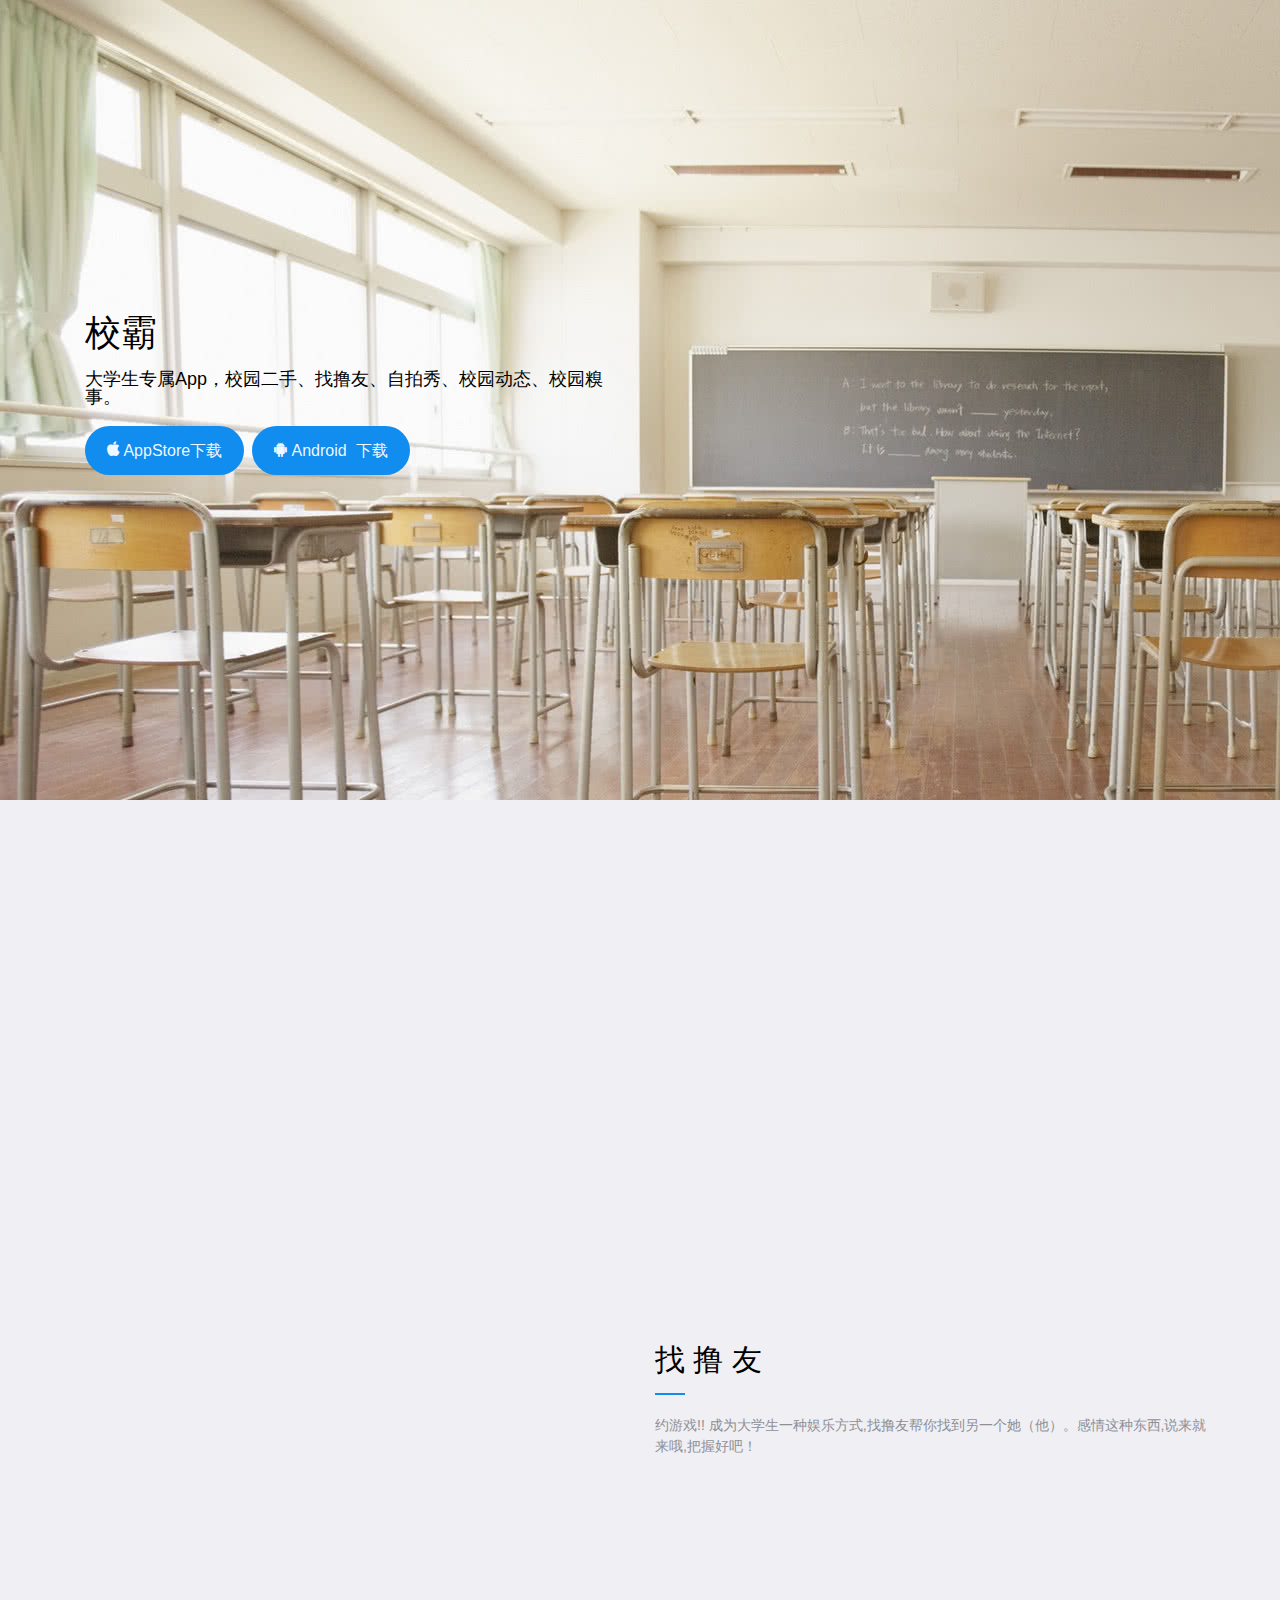
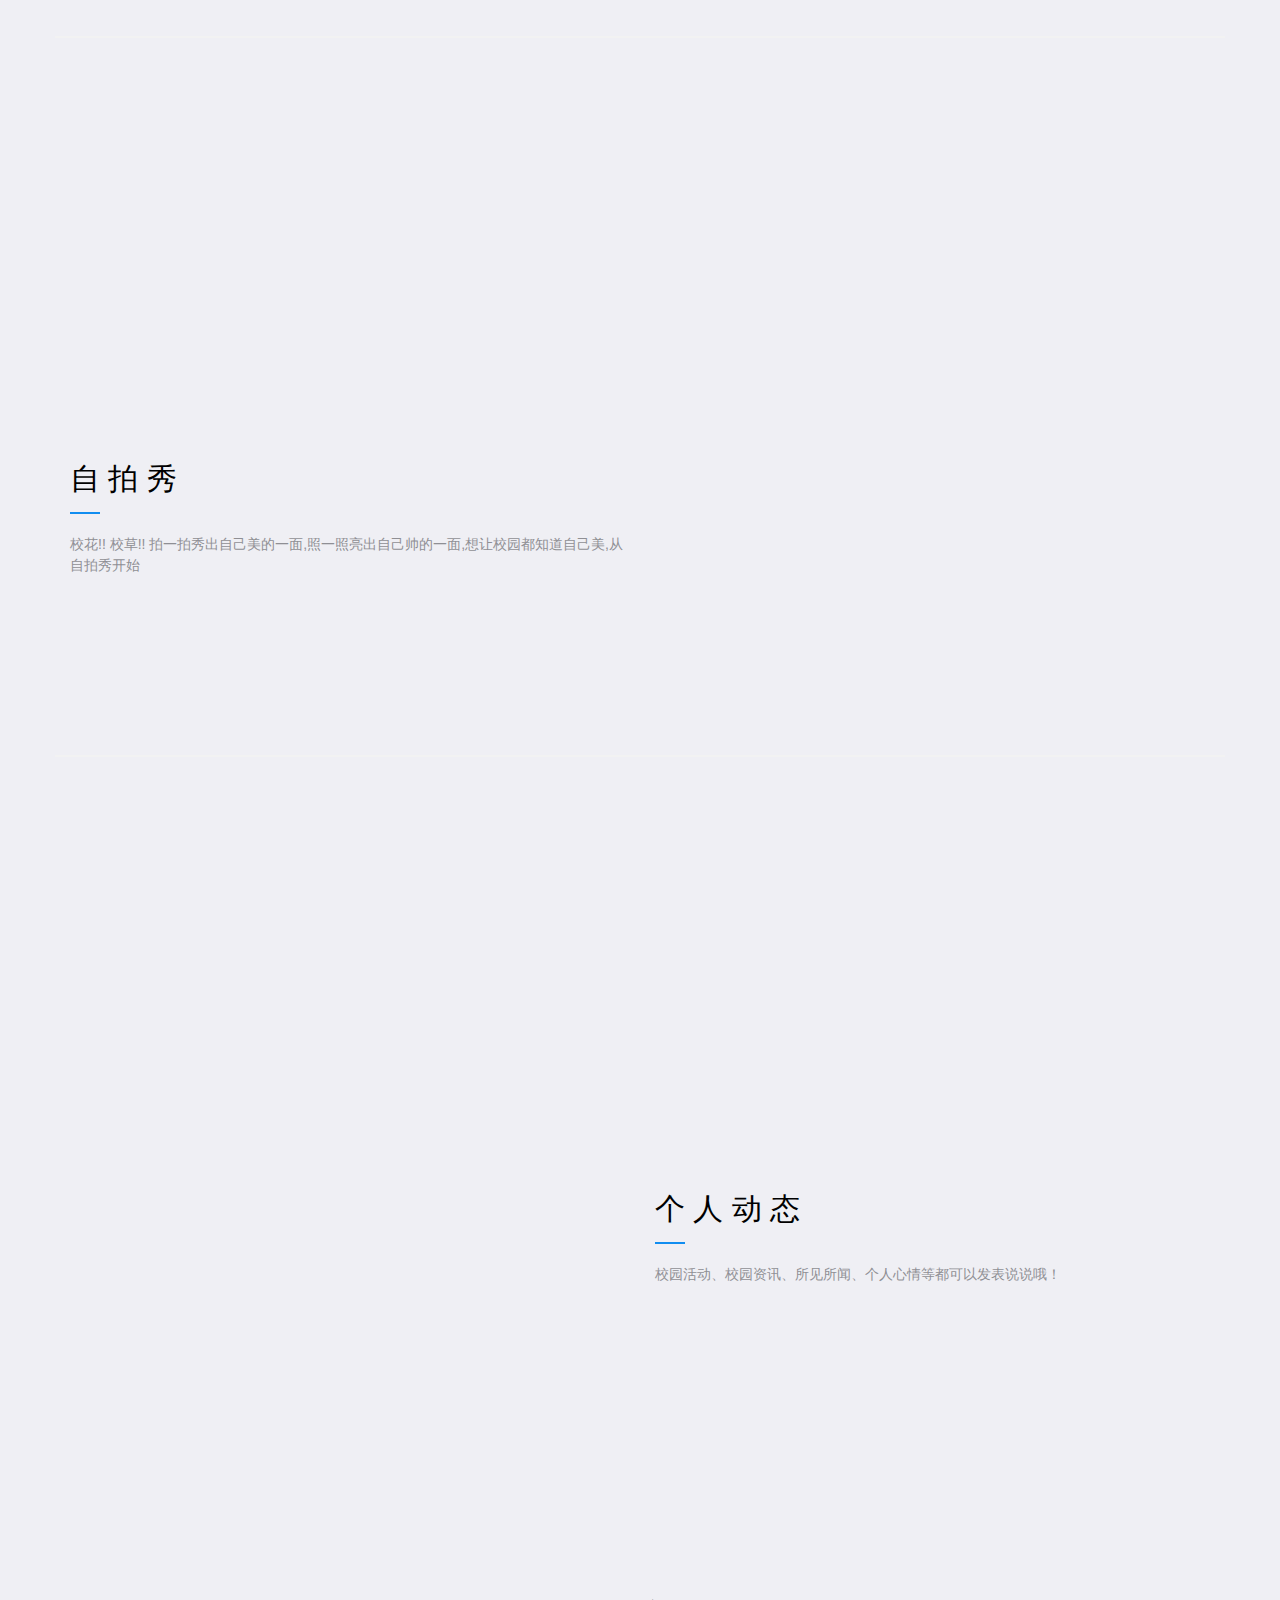
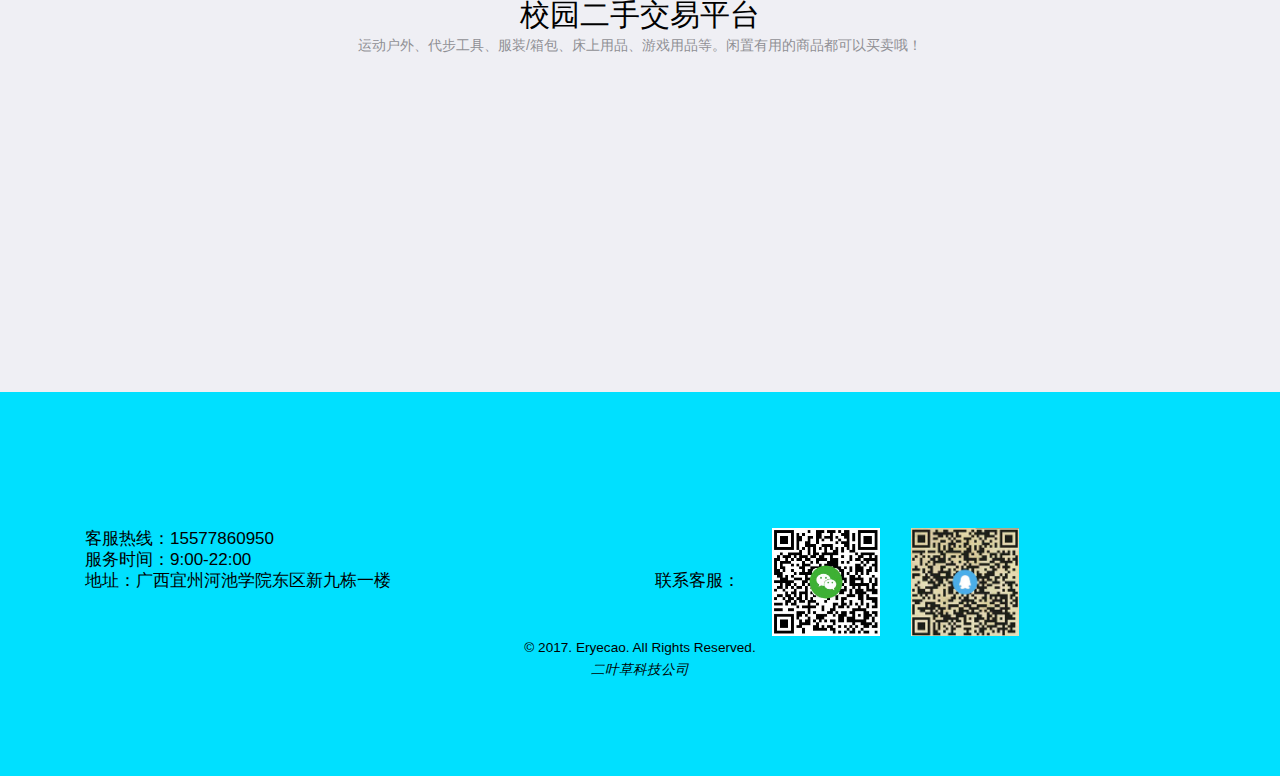
==== WebContent/index.html @ c5612de5 "新增图片背景，修改字体颜色。" ====
<!DOCTYPE html>
<!--[if lt IE 7]>      <html class="no-js lt-ie9 lt-ie8 lt-ie7"> <![endif]-->
<!--[if IE 7]>         <html class="no-js lt-ie9 lt-ie8"> <![endif]-->
<!--[if IE 8]>         <html class="no-js lt-ie9"> <![endif]-->
<!--[if gt IE 8]><!--> <html class="no-js"> <!--<![endif]-->
<head>
	<meta charset="utf-8">
	<meta http-equiv="X-UA-Compatible" content="IE=edge">
	<title>校霸</title>
	<meta name="viewport" content="width=device-width, initial-scale=1">
	<meta name="description" content="校霸官网" />
	<meta name="keywords" content="校霸,校霸二手,校园,校园二手,二手,校霸官网" />
	
	<!-- Place favicon.ico and apple-touch-icon.png in the root directory -->
	<link rel="shortcut icon" href="images/logo16.png">
	<!-- <link href='https://fonts.googleapis.com/css?family=Varela+Round' rel='stylesheet' type='text/css'> -->
	<link href="font/css/font-awesome.min.css"  rel="stylesheet" type="text/css" />
	<!-- Animate.css -->
	<link rel="stylesheet" href="css/animate.css">
	<!-- Icomoon Icon Fonts-->
	<link rel="stylesheet" href="css/icomoon.css">
	<!-- Bootstrap  -->
	<link rel="stylesheet" href="css/bootstrap.css">
	<!-- Theme style  -->
	<link rel="stylesheet" href="css/style.css">
	<!-- Owl Carousel  -->
	<link rel="stylesheet" href="css/owl.carousel.min.css">
	<link rel="stylesheet" href="css/owl.theme.default.min.css">
	<!-- Modernizr JS -->
	<script src="js/modernizr-2.6.2.min.js"></script>
	<!-- FOR IE9 below -->
	<!--[if lt IE 9]>
	<script src="js/respond.min.js"></script>
	<![endif]-->
	<script src="js/respond.min.js"></script>
	
	<link rel="stylesheet" href="css/mui.min.css">
	
</head>

<body>
	<!--<div class="logo_div">
		<div><img class="logo" width="50px" height="50" src="images/logo2.png" /><span style="color: #000000;">二叶草</span></div>
	</div>-->
	<header id="fh5co-header" style="background-image: url(images/bg01.jpg);">
		<div class="container">
			<div class="col-md-6 col-sm-6">
				<div class="intro">
					<h1 id="fh5co-logo" style="color: black;">校霸</h1>
					<h4 style="color: black;">大学生专属App，校园二手、找撸友、自拍秀、校园动态、校园糗事。</h4>
					<p style="margin-top: 2rem;">
						<a class="btn btn-primary" onclick="AndroidDownload()"><i class="icon-apple"></i> AppStore下载</a>
						<a class="btn btn-primary" onclick="IOSDownload()"><i class="icon-android"></i> Android&nbsp; 下载</a>
					</p>
					
				</div>
			</div>
			<div class="col-md-6 col-sm-6">
				<figure class="fh5co-intro-img">
					<img class="img-1 animate-box" src="images/Screenshot01.jpg" alt="Free Website Template by FreeHTML5.co">
					<!--<img class="img-2 animate-box hidden-xs" src="images/Screenshot02.jpg" alt="Free Website Template by FreeHTML5.co">-->
				</figure>
			</div>
		</div>
	</header>

	<div id="main">

		<div class="container">

			<div class="row fh5co-feature">
				<div class="col-md-6 col-md-push-6">
					<div class="fh5co-copy">
						<div class="fh5co-copy-inner">
							<h2>找 撸 友</h2>
							<p>约游戏!! 成为大学生一种娱乐方式,找撸友帮你找到另一个她（他）。感情这种东西,说来就来哦,把握好吧！</p>
						</div>
					</div>
				</div>
				<div class="col-md-6 col-md-pull-6">
					<div class="fh5co-img">
						<figure class="fh5co-figure animate-box">
							<img class="img-2" src="images/Screenshot03.png" alt="Free Website Template by FreeHTML5.co">	
						</figure>
					</div>
				</div>
			</div>
			<!-- END feature -->
            <!--<div class="copyrights">Collect from <a href="http://www.cssmoban.com/" >企业网站模板</a></div>-->

			<div class="row fh5co-feature fh5co-reverse">
				<div class="col-md-6">
					<div class="fh5co-copy">
						<div class="fh5co-copy-inner">
							<h2>自 拍 秀</h2>
							<p>校花!! 校草!! 拍一拍秀出自己美的一面,照一照亮出自己帅的一面,想让校园都知道自己美,从自拍秀开始</p>
						</div>
					</div>
				</div>
				<div class="col-md-6">
					<div class="fh5co-img">
						<figure class="fh5co-figure animate-box">
							<img class="img-2" src="images/Screenshot02.jpg" alt="Free Website Template by FreeHTML5.co">	
						</figure>
					</div>
				</div>
			</div>
			<!-- END feature -->

			<div class="row fh5co-feature last-feature">
				<div class="col-md-6 col-md-push-6">
					<div class="fh5co-copy">
						<div class="fh5co-copy-inner">
							<h2>个 人 动 态</h2>
							<p>校园活动、校园资讯、所见所闻、个人心情等都可以发表说说哦！</p>
						</div>
					</div>
				</div>
				<div class="col-md-6 col-md-pull-6">
					<div class="fh5co-img">
						<figure class="fh5co-figure animate-box">
							<img class="img-2" src="images/Screenshot05.png" alt="Free Website Template by FreeHTML5.co">	
						</figure>
					</div>
				</div>
			</div>
			<!-- END feature -->
		</div>

		<!--<div class="fh5co-testimonial">
			<div class="container">
				<div class="row text-center fh5co-heading">
					<h2>Customer Review</h2>
				</div>
				<div class="owl-carousel owl-carousel-fullwidth">
					<div class="item">
						<div class="testimony-slide active text-center">
							<figure>
								<img src="images/person_1.jpg" alt="user">
							</figure>
							<span>Jean Doe </span>
							<span class="review">
								<i class="icon-star colored"></i>
								<i class="icon-star colored"></i>
								<i class="icon-star colored"></i>
								<i class="icon-star colored"></i>
								<i class="icon-star colored"></i>
							</span>
							<blockquote>
								<p>&ldquo;Far far away, behind the word mountains, far from the countries Vokalia and Consonantia, there live the blind texts. Separated they live in Bookmarksgrove right at the coast of the Semantics, a large language ocean.&rdquo;</p>
							</blockquote>
						</div>
					</div>
					<div class="item">
						<div class="testimony-slide active text-center">
							<figure>
								<img src="images/person_2.jpg" alt="user">
							</figure>
							<span>John Doe </span>
							<span class="review">
								<i class="icon-star colored"></i>
								<i class="icon-star colored"></i>
								<i class="icon-star colored"></i>
								<i class="icon-star colored"></i>
								<i class="icon-star colored"></i>
							</span>
							<blockquote>
								<p>&ldquo;Separated they live in Bookmarksgrove right at the coast of the Semantics, a large language ocean.&rdquo;</p>
							</blockquote>
						</div>
					</div>
					<div class="item">
						<div class="testimony-slide active text-center">
							<figure>
								<img src="images/person_3.jpg" alt="user">
							</figure>
							<span>Rob Smith </span>
							<span class="review">
								<i class="icon-star colored"></i>
								<i class="icon-star colored"></i>
								<i class="icon-star colored"></i>
								<i class="icon-star colored"></i>
								<i class="icon-star colored"></i>
							</span>
							<blockquote>
								<p>&ldquo;Far from the countries Vokalia and Consonantia, there live the blind texts. Separated they live in Bookmarksgrove right at the coast of the Semantics, a large language ocean.&rdquo;</p>
							</blockquote>
						</div>
					</div>
				</div>
			</div>
		</div>-->

		<div id="features">
			<div class="container">
				<div class="row text-center fh5co-heading">
					<div class="col-md-8 col-md-offset-2">
						<h2>校园二手交易平台</h2>
						<p>运动户外、代步工具、服装/箱包、床上用品、游戏用品等。闲置有用的商品都可以买卖哦！</p>
					</div>
				</div>
				<div class="row">
					<div class="col-md-3 animate-box">
						<div class="feature-center">
							<span class="icon">
								<i class="fa fa-hand-peace-o"></i>
							</span>
							<h3>二手商品</h3>
							
						</div>
					</div>
					<div class="col-md-3 animate-box">
						<div class="feature-center">
							<span class="icon">
								<i class="fa fa-gamepad"></i>
							</span>
							<h3>找撸友</h3>
							
						</div>
					</div>
					<div class="col-md-3 animate-box">
						<div class="feature-center">
							<span class="icon">
								<i class="fa fa-camera-retro"></i>
							</span>
							<h3>自拍秀</h3>
							
						</div>
					</div>
					<div class="col-md-3 animate-box">
						<div class="feature-center">
							<span class="icon">
								<i class="fa  fa-star"></i>
							</span>
							<h3>个人动态</h3>
							
						</div>
					</div>
				</div>
			</div>
		</div>
	
		<div id="get-started">
			<footer style="height: 350px; color: #000000;" id="footer">
				<div class="container">
					<div class="col-md-6 col-sm-6">		
							<span>客服热线：15577860950</span><br>
							<span>服务时间：9:00-22:00</span><br>
							<span>地址：广西宜州河池学院东区新九栋一楼</span>
					</div>		
					<div class="col-md-6 col-sm-6">
						<span >联系客服：</span>
						<span style="margin-left: 5%;"><img width="20%" height="10%" src="images/weixin_zxx.jpg" /></span>
						<span style="margin-left: 5%;"><img width="20%" height="10%" src="images/qq_zxx.jpg" /></span> 
					</div>
					
				</div>
				<div class="col-md-12 text-center">
					<small>&copy; 2017. Eryecao. All Rights Reserved.</small><br>
					<em><small>二叶草科技公司</small></em>
				</div>
			</footer>
		</div>
	</div>
	
<!-- jQuery -->
<script src="js/jquery.min.js"></script>
<!-- jQuery Easing -->
<script src="js/jquery.easing.1.3.js"></script>
<!-- Bootstrap -->
<script src="js/bootstrap.min.js"></script>
<!-- Waypoints -->
<script src="js/jquery.waypoints.min.js"></script>
<!-- Carousel -->
<script src="js/owl.carousel.min.js"></script>
<!-- MAIN JS -->
<script src="js/main.js"></script>
</body>
<script type="text/javascript" src="js/mui.js"></script>
<script type="text/javascript" type="text/jscript">
	function AndroidDownload(){
		mui.toast('未开放下载，敬请期待！');
		//mui.alert('未开放下载，敬请期待！', '校霸Android版', function() {
		//	mui.toast('敬请期待');
		//});
	}
	function IOSDownload(){
		mui.toast('上线中，敬请期待！');
		//mui.alert('上线中，敬请期待！', '校霸ios版', function() {
		//	mui.toast('敬请期待');
		//});
	}
	
	
</script>

</html>
---- WebContent/css/icomoon.css ----
@font-face {
    font-family: 'icomoon';
    src:    url('fonts/icomoon.eot?195opb');
    src:    url('fonts/icomoon.eot?195opb#iefix') format('embedded-opentype'),
        url('fonts/icomoon.ttf?195opb') format('truetype'),
        url('fonts/icomoon.woff?195opb') format('woff'),
        url('fonts/icomoon.svg?195opb#icomoon') format('svg');
    font-weight: normal;
    font-style: normal;
}

[class^="icon-"], [class*=" icon-"] {
    /* use !important to prevent issues with browser extensions that change fonts */
    font-family: 'icomoon' !important;
    speak: none;
    font-style: normal;
    font-weight: normal;
    font-variant: normal;
    text-transform: none;
    line-height: 1;

    /* Better Font Rendering =========== */
    -webkit-font-smoothing: antialiased;
    -moz-osx-font-smoothing: grayscale;
}

.icon-glass:before {
    content: "\f000";
}
.icon-music:before {
    content: "\f001";
}
.icon-search:before {
    content: "\f002";
}
.icon-envelope-o:before {
    content: "\f003";
}
.icon-heart:before {
    content: "\f004";
}
.icon-star:before {
    content: "\f005";
}
.icon-star-o:before {
    content: "\f006";
}
.icon-user:before {
    content: "\f007";
}
.icon-film:before {
    content: "\f008";
}
.icon-th-large:before {
    content: "\f009";
}
.icon-th:before {
    content: "\f00a";
}
.icon-th-list:before {
    content: "\f00b";
}
.icon-check:before {
    content: "\f00c";
}
.icon-close:before {
    content: "\f00d";
}
.icon-remove:before {
    content: "\f00d";
}
.icon-times:before {
    content: "\f00d";
}
.icon-search-plus:before {
    content: "\f00e";
}
.icon-search-minus:before {
    content: "\f010";
}
.icon-power-off:before {
    content: "\f011";
}
.icon-signal:before {
    content: "\f012";
}
.icon-cog:before {
    content: "\f013";
}
.icon-gear:before {
    content: "\f013";
}
.icon-trash-o:before {
    content: "\f014";
}
.icon-home:before {
    content: "\f015";
}
.icon-file-o:before {
    content: "\f016";
}
.icon-clock-o:before {
    content: "\f017";
}
.icon-road:before {
    content: "\f018";
}
.icon-download:before {
    content: "\f019";
}
.icon-arrow-circle-o-down:before {
    content: "\f01a";
}
.icon-arrow-circle-o-up:before {
    content: "\f01b";
}
.icon-inbox:before {
    content: "\f01c";
}
.icon-play-circle-o:before {
    content: "\f01d";
}
.icon-repeat:before {
    content: "\f01e";
}
.icon-rotate-right:before {
    content: "\f01e";
}
.icon-refresh:before {
    content: "\f021";
}
.icon-list-alt:before {
    content: "\f022";
}
.icon-lock:before {
    content: "\f023";
}
.icon-flag:before {
    content: "\f024";
}
.icon-headphones:before {
    content: "\f025";
}
.icon-volume-off:before {
    content: "\f026";
}
.icon-volume-down:before {
    content: "\f027";
}
.icon-volume-up:before {
    content: "\f028";
}
.icon-qrcode:before {
    content: "\f029";
}
.icon-barcode:before {
    content: "\f02a";
}
.icon-tag:before {
    content: "\f02b";
}
.icon-tags:before {
    content: "\f02c";
}
.icon-book:before {
    content: "\f02d";
}
.icon-bookmark:before {
    content: "\f02e";
}
.icon-print:before {
    content: "\f02f";
}
.icon-camera:before {
    content: "\f030";
}
.icon-font:before {
    content: "\f031";
}
.icon-bold:before {
    content: "\f032";
}
.icon-italic:before {
    content: "\f033";
}
.icon-text-height:before {
    content: "\f034";
}
.icon-text-width:before {
    content: "\f035";
}
.icon-align-left:before {
    content: "\f036";
}
.icon-align-center:before {
    content: "\f037";
}
.icon-align-right:before {
    content: "\f038";
}
.icon-align-justify:before {
    content: "\f039";
}
.icon-list:before {
    content: "\f03a";
}
.icon-dedent:before {
    content: "\f03b";
}
.icon-outdent:before {
    content: "\f03b";
}
.icon-indent:before {
    content: "\f03c";
}
.icon-video-camera:before {
    content: "\f03d";
}
.icon-image:before {
    content: "\f03e";
}
.icon-photo:before {
    content: "\f03e";
}
.icon-picture-o:before {
    content: "\f03e";
}
.icon-pencil:before {
    content: "\f040";
}
.icon-map-marker:before {
    content: "\f041";
}
.icon-adjust:before {
    content: "\f042";
}
.icon-tint:before {
    content: "\f043";
}
.icon-edit:before {
    content: "\f044";
}
.icon-pencil-square-o:before {
    content: "\f044";
}
.icon-share-square-o:before {
    content: "\f045";
}
.icon-check-square-o:before {
    content: "\f046";
}
.icon-arrows:before {
    content: "\f047";
}
.icon-step-backward:before {
    content: "\f048";
}
.icon-fast-backward:before {
    content: "\f049";
}
.icon-backward:before {
    content: "\f04a";
}
.icon-play:before {
    content: "\f04b";
}
.icon-pause:before {
    content: "\f04c";
}
.icon-stop:before {
    content: "\f04d";
}
.icon-forward:before {
    content: "\f04e";
}
.icon-fast-forward:before {
    content: "\f050";
}
.icon-step-forward:before {
    content: "\f051";
}
.icon-eject:before {
    content: "\f052";
}
.icon-chevron-left:before {
    content: "\f053";
}
.icon-chevron-right:before {
    content: "\f054";
}
.icon-plus-circle:before {
    content: "\f055";
}
.icon-minus-circle:before {
    content: "\f056";
}
.icon-times-circle:before {
    content: "\f057";
}
.icon-check-circle:before {
    content: "\f058";
}
.icon-question-circle:before {
    content: "\f059";
}
.icon-info-circle:before {
    content: "\f05a";
}
.icon-crosshairs:before {
    content: "\f05b";
}
.icon-times-circle-o:before {
    content: "\f05c";
}
.icon-check-circle-o:before {
    content: "\f05d";
}
.icon-ban:before {
    content: "\f05e";
}
.icon-arrow-left:before {
    content: "\f060";
}
.icon-arrow-right:before {
    content: "\f061";
}
.icon-arrow-up:before {
    content: "\f062";
}
.icon-arrow-down:before {
    content: "\f063";
}
.icon-mail-forward:before {
    content: "\f064";
}
.icon-share:before {
    content: "\f064";
}
.icon-expand:before {
    content: "\f065";
}
.icon-compress:before {
    content: "\f066";
}
.icon-plus:before {
    content: "\f067";
}
.icon-minus:before {
    content: "\f068";
}
.icon-asterisk:before {
    content: "\f069";
}
.icon-exclamation-circle:before {
    content: "\f06a";
}
.icon-gift:before {
    content: "\f06b";
}
.icon-leaf:before {
    content: "\f06c";
}
.icon-fire:before {
    content: "\f06d";
}
.icon-eye:before {
    content: "\f06e";
}
.icon-eye-slash:before {
    content: "\f070";
}
.icon-exclamation-triangle:before {
    content: "\f071";
}
.icon-warning:before {
    content: "\f071";
}
.icon-plane:before {
    content: "\f072";
}
.icon-calendar:before {
    content: "\f073";
}
.icon-random:before {
    content: "\f074";
}
.icon-comment:before {
    content: "\f075";
}
.icon-magnet:before {
    content: "\f076";
}
.icon-chevron-up:before {
    content: "\f077";
}
.icon-chevron-down:before {
    content: "\f078";
}
.icon-retweet:before {
    content: "\f079";
}
.icon-shopping-cart:before {
    content: "\f07a";
}
.icon-folder:before {
    content: "\f07b";
}
.icon-folder-open:before {
    content: "\f07c";
}
.icon-arrows-v:before {
    content: "\f07d";
}
.icon-arrows-h:before {
    content: "\f07e";
}
.icon-bar-chart:before {
    content: "\f080";
}
.icon-bar-chart-o:before {
    content: "\f080";
}
.icon-twitter-square:before {
    content: "\f081";
}
.icon-facebook-square:before {
    content: "\f082";
}
.icon-camera-retro:before {
    content: "\f083";
}
.icon-key:before {
    content: "\f084";
}
.icon-cogs:before {
    content: "\f085";
}
.icon-gears:before {
    content: "\f085";
}
.icon-comments:before {
    content: "\f086";
}
.icon-thumbs-o-up:before {
    content: "\f087";
}
.icon-thumbs-o-down:before {
    content: "\f088";
}
.icon-star-half:before {
    content: "\f089";
}
.icon-heart-o:before {
    content: "\f08a";
}
.icon-sign-out:before {
    content: "\f08b";
}
.icon-linkedin-square:before {
    content: "\f08c";
}
.icon-thumb-tack:before {
    content: "\f08d";
}
.icon-external-link:before {
    content: "\f08e";
}
.icon-sign-in:before {
    content: "\f090";
}
.icon-trophy:before {
    content: "\f091";
}
.icon-github-square:before {
    content: "\f092";
}
.icon-upload:before {
    content: "\f093";
}
.icon-lemon-o:before {
    content: "\f094";
}
.icon-phone:before {
    content: "\f095";
}
.icon-square-o:before {
    content: "\f096";
}
.icon-bookmark-o:before {
    content: "\f097";
}
.icon-phone-square:before {
    content: "\f098";
}
.icon-twitter:before {
    content: "\f099";
}
.icon-facebook:before {
    content: "\f09a";
}
.icon-facebook-f:before {
    content: "\f09a";
}
.icon-github:before {
    content: "\f09b";
}
.icon-unlock:before {
    content: "\f09c";
}
.icon-credit-card:before {
    content: "\f09d";
}
.icon-feed:before {
    content: "\f09e";
}
.icon-rss:before {
    content: "\f09e";
}
.icon-hdd-o:before {
    content: "\f0a0";
}
.icon-bullhorn:before {
    content: "\f0a1";
}
.icon-bell-o:before {
    content: "\f0a2";
}
.icon-certificate:before {
    content: "\f0a3";
}
.icon-hand-o-right:before {
    content: "\f0a4";
}
.icon-hand-o-left:before {
    content: "\f0a5";
}
.icon-hand-o-up:before {
    content: "\f0a6";
}
.icon-hand-o-down:before {
    content: "\f0a7";
}
.icon-arrow-circle-left:before {
    content: "\f0a8";
}
.icon-arrow-circle-right:before {
    content: "\f0a9";
}
.icon-arrow-circle-up:before {
    content: "\f0aa";
}
.icon-arrow-circle-down:before {
    content: "\f0ab";
}
.icon-globe:before {
    content: "\f0ac";
}
.icon-wrench:before {
    content: "\f0ad";
}
.icon-tasks:before {
    content: "\f0ae";
}
.icon-filter:before {
    content: "\f0b0";
}
.icon-briefcase:before {
    content: "\f0b1";
}
.icon-arrows-alt:before {
    content: "\f0b2";
}
.icon-group:before {
    content: "\f0c0";
}
.icon-users:before {
    content: "\f0c0";
}
.icon-chain:before {
    content: "\f0c1";
}
.icon-link:before {
    content: "\f0c1";
}
.icon-cloud:before {
    content: "\f0c2";
}
.icon-flask:before {
    content: "\f0c3";
}
.icon-cut:before {
    content: "\f0c4";
}
.icon-scissors:before {
    content: "\f0c4";
}
.icon-copy:before {
    content: "\f0c5";
}
.icon-files-o:before {
    content: "\f0c5";
}
.icon-paperclip:before {
    content: "\f0c6";
}
.icon-floppy-o:before {
    content: "\f0c7";
}
.icon-save:before {
    content: "\f0c7";
}
.icon-square:before {
    content: "\f0c8";
}
.icon-bars:before {
    content: "\f0c9";
}
.icon-navicon:before {
    content: "\f0c9";
}
.icon-reorder:before {
    content: "\f0c9";
}
.icon-list-ul:before {
    content: "\f0ca";
}
.icon-list-ol:before {
    content: "\f0cb";
}
.icon-strikethrough:before {
    content: "\f0cc";
}
.icon-underline:before {
    content: "\f0cd";
}
.icon-table:before {
    content: "\f0ce";
}
.icon-magic:before {
    content: "\f0d0";
}
.icon-truck:before {
    content: "\f0d1";
}
.icon-pinterest:before {
    content: "\f0d2";
}
.icon-pinterest-square:before {
    content: "\f0d3";
}
.icon-google-plus-square:before {
    content: "\f0d4";
}
.icon-google-plus:before {
    content: "\f0d5";
}
.icon-money:before {
    content: "\f0d6";
}
.icon-caret-down:before {
    content: "\f0d7";
}
.icon-caret-up:before {
    content: "\f0d8";
}
.icon-caret-left:before {
    content: "\f0d9";
}
.icon-caret-right:before {
    content: "\f0da";
}
.icon-columns:before {
    content: "\f0db";
}
.icon-sort:before {
    content: "\f0dc";
}
.icon-unsorted:before {
    content: "\f0dc";
}
.icon-sort-desc:before {
    content: "\f0dd";
}
.icon-sort-down:before {
    content: "\f0dd";
}
.icon-sort-asc:before {
    content: "\f0de";
}
.icon-sort-up:before {
    content: "\f0de";
}
.icon-envelope:before {
    content: "\f0e0";
}
.icon-linkedin:before {
    content: "\f0e1";
}
.icon-rotate-left:before {
    content: "\f0e2";
}
.icon-undo:before {
    content: "\f0e2";
}
.icon-gavel:before {
    content: "\f0e3";
}
.icon-legal:before {
    content: "\f0e3";
}
.icon-dashboard:before {
    content: "\f0e4";
}
.icon-tachometer:before {
    content: "\f0e4";
}
.icon-comment-o:before {
    content: "\f0e5";
}
.icon-comments-o:before {
    content: "\f0e6";
}
.icon-bolt:before {
    content: "\f0e7";
}
.icon-flash:before {
    content: "\f0e7";
}
.icon-sitemap:before {
    content: "\f0e8";
}
.icon-umbrella:before {
    content: "\f0e9";
}
.icon-clipboard:before {
    content: "\f0ea";
}
.icon-paste:before {
    content: "\f0ea";
}
.icon-lightbulb-o:before {
    content: "\f0eb";
}
.icon-exchange:before {
    content: "\f0ec";
}
.icon-cloud-download:before {
    content: "\f0ed";
}
.icon-cloud-upload:before {
    content: "\f0ee";
}
.icon-user-md:before {
    content: "\f0f0";
}
.icon-stethoscope:before {
    content: "\f0f1";
}
.icon-suitcase:before {
    content: "\f0f2";
}
.icon-bell:before {
    content: "\f0f3";
}
.icon-coffee:before {
    content: "\f0f4";
}
.icon-cutlery:before {
    content: "\f0f5";
}
.icon-file-text-o:before {
    content: "\f0f6";
}
.icon-building-o:before {
    content: "\f0f7";
}
.icon-hospital-o:before {
    content: "\f0f8";
}
.icon-ambulance:before {
    content: "\f0f9";
}
.icon-medkit:before {
    content: "\f0fa";
}
.icon-fighter-jet:before {
    content: "\f0fb";
}
.icon-beer:before {
    content: "\f0fc";
}
.icon-h-square:before {
    content: "\f0fd";
}
.icon-plus-square:before {
    content: "\f0fe";
}
.icon-angle-double-left:before {
    content: "\f100";
}
.icon-angle-double-right:before {
    content: "\f101";
}
.icon-angle-double-up:before {
    content: "\f102";
}
.icon-angle-double-down:before {
    content: "\f103";
}
.icon-angle-left:before {
    content: "\f104";
}
.icon-angle-right:before {
    content: "\f105";
}
.icon-angle-up:before {
    content: "\f106";
}
.icon-angle-down:before {
    content: "\f107";
}
.icon-desktop:before {
    content: "\f108";
}
.icon-laptop:before {
    content: "\f109";
}
.icon-tablet:before {
    content: "\f10a";
}
.icon-mobile:before {
    content: "\f10b";
}
.icon-mobile-phone:before {
    content: "\f10b";
}
.icon-circle-o:before {
    content: "\f10c";
}
.icon-quote-left:before {
    content: "\f10d";
}
.icon-quote-right:before {
    content: "\f10e";
}
.icon-spinner:before {
    content: "\f110";
}
.icon-circle:before {
    content: "\f111";
}
.icon-mail-reply:before {
    content: "\f112";
}
.icon-reply:before {
    content: "\f112";
}
.icon-github-alt:before {
    content: "\f113";
}
.icon-folder-o:before {
    content: "\f114";
}
.icon-folder-open-o:before {
    content: "\f115";
}
.icon-smile-o:before {
    content: "\f118";
}
.icon-frown-o:before {
    content: "\f119";
}
.icon-meh-o:before {
    content: "\f11a";
}
.icon-gamepad:before {
    content: "\f11b";
}
.icon-keyboard-o:before {
    content: "\f11c";
}
.icon-flag-o:before {
    content: "\f11d";
}
.icon-flag-checkered:before {
    content: "\f11e";
}
.icon-terminal:before {
    content: "\f120";
}
.icon-code:before {
    content: "\f121";
}
.icon-mail-reply-all:before {
    content: "\f122";
}
.icon-reply-all:before {
    content: "\f122";
}
.icon-star-half-empty:before {
    content: "\f123";
}
.icon-star-half-full:before {
    content: "\f123";
}
.icon-star-half-o:before {
    content: "\f123";
}
.icon-location-arrow:before {
    content: "\f124";
}
.icon-crop:before {
    content: "\f125";
}
.icon-code-fork:before {
    content: "\f126";
}
.icon-chain-broken:before {
    content: "\f127";
}
.icon-unlink:before {
    content: "\f127";
}
.icon-question:before {
    content: "\f128";
}
.icon-info:before {
    content: "\f129";
}
.icon-exclamation:before {
    content: "\f12a";
}
.icon-superscript:before {
    content: "\f12b";
}
.icon-subscript:before {
    content: "\f12c";
}
.icon-eraser:before {
    content: "\f12d";
}
.icon-puzzle-piece:before {
    content: "\f12e";
}
.icon-microphone:before {
    content: "\f130";
}
.icon-microphone-slash:before {
    content: "\f131";
}
.icon-shield:before {
    content: "\f132";
}
.icon-calendar-o:before {
    content: "\f133";
}
.icon-fire-extinguisher:before {
    content: "\f134";
}
.icon-rocket:before {
    content: "\f135";
}
.icon-maxcdn:before {
    content: "\f136";
}
.icon-chevron-circle-left:before {
    content: "\f137";
}
.icon-chevron-circle-right:before {
    content: "\f138";
}
.icon-chevron-circle-up:before {
    content: "\f139";
}
.icon-chevron-circle-down:before {
    content: "\f13a";
}
.icon-html5:before {
    content: "\f13b";
}
.icon-css3:before {
    content: "\f13c";
}
.icon-anchor:before {
    content: "\f13d";
}
.icon-unlock-alt:before {
    content: "\f13e";
}
.icon-bullseye:before {
    content: "\f140";
}
.icon-ellipsis-h:before {
    content: "\f141";
}
.icon-ellipsis-v:before {
    content: "\f142";
}
.icon-rss-square:before {
    content: "\f143";
}
.icon-play-circle:before {
    content: "\f144";
}
.icon-ticket:before {
    content: "\f145";
}
.icon-minus-square:before {
    content: "\f146";
}
.icon-minus-square-o:before {
    content: "\f147";
}
.icon-level-up:before {
    content: "\f148";
}
.icon-level-down:before {
    content: "\f149";
}
.icon-check-square:before {
    content: "\f14a";
}
.icon-pencil-square:before {
    content: "\f14b";
}
.icon-external-link-square:before {
    content: "\f14c";
}
.icon-share-square:before {
    content: "\f14d";
}
.icon-compass:before {
    content: "\f14e";
}
.icon-caret-square-o-down:before {
    content: "\f150";
}
.icon-toggle-down:before {
    content: "\f150";
}
.icon-caret-square-o-up:before {
    content: "\f151";
}
.icon-toggle-up:before {
    content: "\f151";
}
.icon-caret-square-o-right:before {
    content: "\f152";
}
.icon-toggle-right:before {
    content: "\f152";
}
.icon-eur:before {
    content: "\f153";
}
.icon-euro:before {
    content: "\f153";
}
.icon-gbp:before {
    content: "\f154";
}
.icon-dollar:before {
    content: "\f155";
}
.icon-usd:before {
    content: "\f155";
}
.icon-inr:before {
    content: "\f156";
}
.icon-rupee:before {
    content: "\f156";
}
.icon-cny:before {
    content: "\f157";
}
.icon-jpy:before {
    content: "\f157";
}
.icon-rmb:before {
    content: "\f157";
}
.icon-yen:before {
    content: "\f157";
}
.icon-rouble:before {
    content: "\f158";
}
.icon-rub:before {
    content: "\f158";
}
.icon-ruble:before {
    content: "\f158";
}
.icon-krw:before {
    content: "\f159";
}
.icon-won:before {
    content: "\f159";
}
.icon-bitcoin:before {
    content: "\f15a";
}
.icon-btc:before {
    content: "\f15a";
}
.icon-file:before {
    content: "\f15b";
}
.icon-file-text:before {
    content: "\f15c";
}
.icon-sort-alpha-asc:before {
    content: "\f15d";
}
.icon-sort-alpha-desc:before {
    content: "\f15e";
}
.icon-sort-amount-asc:before {
    content: "\f160";
}
.icon-sort-amount-desc:before {
    content: "\f161";
}
.icon-sort-numeric-asc:before {
    content: "\f162";
}
.icon-sort-numeric-desc:before {
    content: "\f163";
}
.icon-thumbs-up:before {
    content: "\f164";
}
.icon-thumbs-down:before {
    content: "\f165";
}
.icon-youtube-square:before {
    content: "\f166";
}
.icon-youtube:before {
    content: "\f167";
}
.icon-xing:before {
    content: "\f168";
}
.icon-xing-square:before {
    content: "\f169";
}
.icon-youtube-play:before {
    content: "\f16a";
}
.icon-dropbox:before {
    content: "\f16b";
}
.icon-stack-overflow:before {
    content: "\f16c";
}
.icon-instagram:before {
    content: "\f16d";
}
.icon-flickr:before {
    content: "\f16e";
}
.icon-adn:before {
    content: "\f170";
}
.icon-bitbucket:before {
    content: "\f171";
}
.icon-bitbucket-square:before {
    content: "\f172";
}
.icon-tumblr:before {
    content: "\f173";
}
.icon-tumblr-square:before {
    content: "\f174";
}
.icon-long-arrow-down:before {
    content: "\f175";
}
.icon-long-arrow-up:before {
    content: "\f176";
}
.icon-long-arrow-left:before {
    content: "\f177";
}
.icon-long-arrow-right:before {
    content: "\f178";
}
.icon-apple:before {
    content: "\f179";
}
.icon-windows:before {
    content: "\f17a";
}
.icon-android:before {
    content: "\f17b";
}
.icon-linux:before {
    content: "\f17c";
}
.icon-dribbble:before {
    content: "\f17d";
}
.icon-skype:before {
    content: "\f17e";
}
.icon-foursquare:before {
    content: "\f180";
}
.icon-trello:before {
    content: "\f181";
}
.icon-female:before {
    content: "\f182";
}
.icon-male:before {
    content: "\f183";
}
.icon-gittip:before {
    content: "\f184";
}
.icon-gratipay:before {
    content: "\f184";
}
.icon-sun-o:before {
    content: "\f185";
}
.icon-moon-o:before {
    content: "\f186";
}
.icon-archive:before {
    content: "\f187";
}
.icon-bug:before {
    content: "\f188";
}
.icon-vk:before {
    content: "\f189";
}
.icon-weibo:before {
    content: "\f18a";
}
.icon-renren:before {
    content: "\f18b";
}
.icon-pagelines:before {
    content: "\f18c";
}
.icon-stack-exchange:before {
    content: "\f18d";
}
.icon-arrow-circle-o-right:before {
    content: "\f18e";
}
.icon-arrow-circle-o-left:before {
    content: "\f190";
}
.icon-caret-square-o-left:before {
    content: "\f191";
}
.icon-toggle-left:before {
    content: "\f191";
}
.icon-dot-circle-o:before {
    content: "\f192";
}
.icon-wheelchair:before {
    content: "\f193";
}
.icon-vimeo-square:before {
    content: "\f194";
}
.icon-try:before {
    content: "\f195";
}
.icon-turkish-lira:before {
    content: "\f195";
}
.icon-plus-square-o:before {
    content: "\f196";
}
.icon-space-shuttle:before {
    content: "\f197";
}
.icon-slack:before {
    content: "\f198";
}
.icon-envelope-square:before {
    content: "\f199";
}
.icon-wordpress:before {
    content: "\f19a";
}
.icon-openid:before {
    content: "\f19b";
}
.icon-bank:before {
    content: "\f19c";
}
.icon-institution:before {
    content: "\f19c";
}
.icon-university:before {
    content: "\f19c";
}
.icon-graduation-cap:before {
    content: "\f19d";
}
.icon-mortar-board:before {
    content: "\f19d";
}
.icon-yahoo:before {
    content: "\f19e";
}
.icon-google:before {
    content: "\f1a0";
}
.icon-reddit:before {
    content: "\f1a1";
}
.icon-reddit-square:before {
    content: "\f1a2";
}
.icon-stumbleupon-circle:before {
    content: "\f1a3";
}
.icon-stumbleupon:before {
    content: "\f1a4";
}
.icon-delicious:before {
    content: "\f1a5";
}
.icon-digg:before {
    content: "\f1a6";
}
.icon-pied-piper-pp:before {
    content: "\f1a7";
}
.icon-pied-piper-alt:before {
    content: "\f1a8";
}
.icon-drupal:before {
    content: "\f1a9";
}
.icon-joomla:before {
    content: "\f1aa";
}
.icon-language:before {
    content: "\f1ab";
}
.icon-fax:before {
    content: "\f1ac";
}
.icon-building:before {
    content: "\f1ad";
}
.icon-child:before {
    content: "\f1ae";
}
.icon-paw:before {
    content: "\f1b0";
}
.icon-spoon:before {
    content: "\f1b1";
}
.icon-cube:before {
    content: "\f1b2";
}
.icon-cubes:before {
    content: "\f1b3";
}
.icon-behance:before {
    content: "\f1b4";
}
.icon-behance-square:before {
    content: "\f1b5";
}
.icon-steam:before {
    content: "\f1b6";
}
.icon-steam-square:before {
    content: "\f1b7";
}
.icon-recycle:before {
    content: "\f1b8";
}
.icon-automobile:before {
    content: "\f1b9";
}
.icon-car:before {
    content: "\f1b9";
}
.icon-cab:before {
    content: "\f1ba";
}
.icon-taxi:before {
    content: "\f1ba";
}
.icon-tree:before {
    content: "\f1bb";
}
.icon-spotify:before {
    content: "\f1bc";
}
.icon-deviantart:before {
    content: "\f1bd";
}
.icon-soundcloud:before {
    content: "\f1be";
}
.icon-database:before {
    content: "\f1c0";
}
.icon-file-pdf-o:before {
    content: "\f1c1";
}
.icon-file-word-o:before {
    content: "\f1c2";
}
.icon-file-excel-o:before {
    content: "\f1c3";
}
.icon-file-powerpoint-o:before {
    content: "\f1c4";
}
.icon-file-image-o:before {
    content: "\f1c5";
}
.icon-file-photo-o:before {
    content: "\f1c5";
}
.icon-file-picture-o:before {
    content: "\f1c5";
}
.icon-file-archive-o:before {
    content: "\f1c6";
}
.icon-file-zip-o:before {
    content: "\f1c6";
}
.icon-file-audio-o:before {
    content: "\f1c7";
}
.icon-file-sound-o:before {
    content: "\f1c7";
}
.icon-file-movie-o:before {
    content: "\f1c8";
}
.icon-file-video-o:before {
    content: "\f1c8";
}
.icon-file-code-o:before {
    content: "\f1c9";
}
.icon-vine:before {
    content: "\f1ca";
}
.icon-codepen:before {
    content: "\f1cb";
}
.icon-jsfiddle:before {
    content: "\f1cc";
}
.icon-life-bouy:before {
    content: "\f1cd";
}
.icon-life-buoy:before {
    content: "\f1cd";
}
.icon-life-ring:before {
    content: "\f1cd";
}
.icon-life-saver:before {
    content: "\f1cd";
}
.icon-support:before {
    content: "\f1cd";
}
.icon-circle-o-notch:before {
    content: "\f1ce";
}
.icon-ra:before {
    content: "\f1d0";
}
.icon-rebel:before {
    content: "\f1d0";
}
.icon-resistance:before {
    content: "\f1d0";
}
.icon-empire:before {
    content: "\f1d1";
}
.icon-ge:before {
    content: "\f1d1";
}
.icon-git-square:before {
    content: "\f1d2";
}
.icon-git:before {
    content: "\f1d3";
}
.icon-hacker-news:before {
    content: "\f1d4";
}
.icon-y-combinator-square:before {
    content: "\f1d4";
}
.icon-yc-square:before {
    content: "\f1d4";
}
.icon-tencent-weibo:before {
    content: "\f1d5";
}
.icon-qq:before {
    content: "\f1d6";
}
.icon-wechat:before {
    content: "\f1d7";
}
.icon-weixin:before {
    content: "\f1d7";
}
.icon-paper-plane:before {
    content: "\f1d8";
}
.icon-send:before {
    content: "\f1d8";
}
.icon-paper-plane-o:before {
    content: "\f1d9";
}
.icon-send-o:before {
    content: "\f1d9";
}
.icon-history:before {
    content: "\f1da";
}
.icon-circle-thin:before {
    content: "\f1db";
}
.icon-header:before {
    content: "\f1dc";
}
.icon-paragraph:before {
    content: "\f1dd";
}
.icon-sliders:before {
    content: "\f1de";
}
.icon-share-alt:before {
    content: "\f1e0";
}
.icon-share-alt-square:before {
    content: "\f1e1";
}
.icon-bomb:before {
    content: "\f1e2";
}
.icon-futbol-o:before {
    content: "\f1e3";
}
.icon-soccer-ball-o:before {
    content: "\f1e3";
}
.icon-tty:before {
    content: "\f1e4";
}
.icon-binoculars:before {
    content: "\f1e5";
}
.icon-plug:before {
    content: "\f1e6";
}
.icon-slideshare:before {
    content: "\f1e7";
}
.icon-twitch:before {
    content: "\f1e8";
}
.icon-yelp:before {
    content: "\f1e9";
}
.icon-newspaper-o:before {
    content: "\f1ea";
}
.icon-wifi:before {
    content: "\f1eb";
}
.icon-calculator:before {
    content: "\f1ec";
}
.icon-paypal:before {
    content: "\f1ed";
}
.icon-google-wallet:before {
    content: "\f1ee";
}
.icon-cc-visa:before {
    content: "\f1f0";
}
.icon-cc-mastercard:before {
    content: "\f1f1";
}
.icon-cc-discover:before {
    content: "\f1f2";
}
.icon-cc-amex:before {
    content: "\f1f3";
}
.icon-cc-paypal:before {
    content: "\f1f4";
}
.icon-cc-stripe:before {
    content: "\f1f5";
}
.icon-bell-slash:before {
    content: "\f1f6";
}
.icon-bell-slash-o:before {
    content: "\f1f7";
}
.icon-trash:before {
    content: "\f1f8";
}
.icon-copyright:before {
    content: "\f1f9";
}
.icon-at:before {
    content: "\f1fa";
}
.icon-eyedropper:before {
    content: "\f1fb";
}
.icon-paint-brush:before {
    content: "\f1fc";
}
.icon-birthday-cake:before {
    content: "\f1fd";
}
.icon-area-chart:before {
    content: "\f1fe";
}
.icon-pie-chart:before {
    content: "\f200";
}
.icon-line-chart:before {
    content: "\f201";
}
.icon-lastfm:before {
    content: "\f202";
}
.icon-lastfm-square:before {
    content: "\f203";
}
.icon-toggle-off:before {
    content: "\f204";
}
.icon-toggle-on:before {
    content: "\f205";
}
.icon-bicycle:before {
    content: "\f206";
}
.icon-bus:before {
    content: "\f207";
}
.icon-ioxhost:before {
    content: "\f208";
}
.icon-angellist:before {
    content: "\f209";
}
.icon-cc:before {
    content: "\f20a";
}
.icon-ils:before {
    content: "\f20b";
}
.icon-shekel:before {
    content: "\f20b";
}
.icon-sheqel:before {
    content: "\f20b";
}
.icon-meanpath:before {
    content: "\f20c";
}
.icon-buysellads:before {
    content: "\f20d";
}
.icon-connectdevelop:before {
    content: "\f20e";
}
.icon-dashcube:before {
    content: "\f210";
}
.icon-forumbee:before {
    content: "\f211";
}
.icon-leanpub:before {
    content: "\f212";
}
.icon-sellsy:before {
    content: "\f213";
}
.icon-shirtsinbulk:before {
    content: "\f214";
}
.icon-simplybuilt:before {
    content: "\f215";
}
.icon-skyatlas:before {
    content: "\f216";
}
.icon-cart-plus:before {
    content: "\f217";
}
.icon-cart-arrow-down:before {
    content: "\f218";
}
.icon-diamond:before {
    content: "\f219";
}
.icon-ship:before {
    content: "\f21a";
}
.icon-user-secret:before {
    content: "\f21b";
}
.icon-motorcycle:before {
    content: "\f21c";
}
.icon-street-view:before {
    content: "\f21d";
}
.icon-heartbeat:before {
    content: "\f21e";
}
.icon-venus:before {
    content: "\f221";
}
.icon-mars:before {
    content: "\f222";
}
.icon-mercury:before {
    content: "\f223";
}
.icon-intersex:before {
    content: "\f224";
}
.icon-transgender:before {
    content: "\f224";
}
.icon-transgender-alt:before {
    content: "\f225";
}
.icon-venus-double:before {
    content: "\f226";
}
.icon-mars-double:before {
    content: "\f227";
}
.icon-venus-mars:before {
    content: "\f228";
}
.icon-mars-stroke:before {
    content: "\f229";
}
.icon-mars-stroke-v:before {
    content: "\f22a";
}
.icon-mars-stroke-h:before {
    content: "\f22b";
}
.icon-neuter:before {
    content: "\f22c";
}
.icon-genderless:before {
    content: "\f22d";
}
.icon-facebook-official:before {
    content: "\f230";
}
.icon-pinterest-p:before {
    content: "\f231";
}
.icon-whatsapp:before {
    content: "\f232";
}
.icon-server:before {
    content: "\f233";
}
.icon-user-plus:before {
    content: "\f234";
}
.icon-user-times:before {
    content: "\f235";
}
.icon-bed:before {
    content: "\f236";
}
.icon-hotel:before {
    content: "\f236";
}
.icon-viacoin:before {
    content: "\f237";
}
.icon-train:before {
    content: "\f238";
}
.icon-subway:before {
    content: "\f239";
}
.icon-medium:before {
    content: "\f23a";
}
.icon-y-combinator:before {
    content: "\f23b";
}
.icon-yc:before {
    content: "\f23b";
}
.icon-optin-monster:before {
    content: "\f23c";
}
.icon-opencart:before {
    content: "\f23d";
}
.icon-expeditedssl:before {
    content: "\f23e";
}
.icon-battery-4:before {
    content: "\f240";
}
.icon-battery-full:before {
    content: "\f240";
}
.icon-battery-3:before {
    content: "\f241";
}
.icon-battery-three-quarters:before {
    content: "\f241";
}
.icon-battery-2:before {
    content: "\f242";
}
.icon-battery-half:before {
    content: "\f242";
}
.icon-battery-1:before {
    content: "\f243";
}
.icon-battery-quarter:before {
    content: "\f243";
}
.icon-battery-0:before {
    content: "\f244";
}
.icon-battery-empty:before {
    content: "\f244";
}
.icon-mouse-pointer:before {
    content: "\f245";
}
.icon-i-cursor:before {
    content: "\f246";
}
.icon-object-group:before {
    content: "\f247";
}
.icon-object-ungroup:before {
    content: "\f248";
}
.icon-sticky-note:before {
    content: "\f249";
}
.icon-sticky-note-o:before {
    content: "\f24a";
}
.icon-cc-jcb:before {
    content: "\f24b";
}
.icon-cc-diners-club:before {
    content: "\f24c";
}
.icon-clone:before {
    content: "\f24d";
}
.icon-balance-scale:before {
    content: "\f24e";
}
.icon-hourglass-o:before {
    content: "\f250";
}
.icon-hourglass-1:before {
    content: "\f251";
}
.icon-hourglass-start:before {
    content: "\f251";
}
.icon-hourglass-2:before {
    content: "\f252";
}
.icon-hourglass-half:before {
    content: "\f252";
}
.icon-hourglass-3:before {
    content: "\f253";
}
.icon-hourglass-end:before {
    content: "\f253";
}
.icon-hourglass:before {
    content: "\f254";
}
.icon-hand-grab-o:before {
    content: "\f255";
}
.icon-hand-rock-o:before {
    content: "\f255";
}
.icon-hand-paper-o:before {
    content: "\f256";
}
.icon-hand-stop-o:before {
    content: "\f256";
}
.icon-hand-scissors-o:before {
    content: "\f257";
}
.icon-hand-lizard-o:before {
    content: "\f258";
}
.icon-hand-spock-o:before {
    content: "\f259";
}
.icon-hand-pointer-o:before {
    content: "\f25a";
}
.icon-hand-peace-o:before {
    content: "\f25b";
}
.icon-trademark:before {
    content: "\f25c";
}
.icon-registered:before {
    content: "\f25d";
}
.icon-creative-commons:before {
    content: "\f25e";
}
.icon-gg:before {
    content: "\f260";
}
.icon-gg-circle:before {
    content: "\f261";
}
.icon-tripadvisor:before {
    content: "\f262";
}
.icon-odnoklassniki:before {
    content: "\f263";
}
.icon-odnoklassniki-square:before {
    content: "\f264";
}
.icon-get-pocket:before {
    content: "\f265";
}
.icon-wikipedia-w:before {
    content: "\f266";
}
.icon-safari:before {
    content: "\f267";
}
.icon-chrome:before {
    content: "\f268";
}
.icon-firefox:before {
    content: "\f269";
}
.icon-opera:before {
    content: "\f26a";
}
.icon-internet-explorer:before {
    content: "\f26b";
}
.icon-television:before {
    content: "\f26c";
}
.icon-tv:before {
    content: "\f26c";
}
.icon-contao:before {
    content: "\f26d";
}
.icon-500px:before {
    content: "\f26e";
}
.icon-amazon:before {
    content: "\f270";
}
.icon-calendar-plus-o:before {
    content: "\f271";
}
.icon-calendar-minus-o:before {
    content: "\f272";
}
.icon-calendar-times-o:before {
    content: "\f273";
}
.icon-calendar-check-o:before {
    content: "\f274";
}
.icon-industry:before {
    content: "\f275";
}
.icon-map-pin:before {
    content: "\f276";
}
.icon-map-signs:before {
    content: "\f277";
}
.icon-map-o:before {
    content: "\f278";
}
.icon-map:before {
    content: "\f279";
}
.icon-commenting:before {
    content: "\f27a";
}
.icon-commenting-o:before {
    content: "\f27b";
}
.icon-houzz:before {
    content: "\f27c";
}
.icon-vimeo:before {
    content: "\f27d";
}
.icon-black-tie:before {
    content: "\f27e";
}
.icon-fonticons:before {
    content: "\f280";
}
.icon-reddit-alien:before {
    content: "\f281";
}
.icon-edge:before {
    content: "\f282";
}
.icon-credit-card-alt:before {
    content: "\f283";
}
.icon-codiepie:before {
    content: "\f284";
}
.icon-modx:before {
    content: "\f285";
}
.icon-fort-awesome:before {
    content: "\f286";
}
.icon-usb:before {
    content: "\f287";
}
.icon-product-hunt:before {
    content: "\f288";
}
.icon-mixcloud:before {
    content: "\f289";
}
.icon-scribd:before {
    content: "\f28a";
}
.icon-pause-circle:before {
    content: "\f28b";
}
.icon-pause-circle-o:before {
    content: "\f28c";
}
.icon-stop-circle:before {
    content: "\f28d";
}
.icon-stop-circle-o:before {
    content: "\f28e";
}
.icon-shopping-bag:before {
    content: "\f290";
}
.icon-shopping-basket:before {
    content: "\f291";
}
.icon-hashtag:before {
    content: "\f292";
}
.icon-bluetooth:before {
    content: "\f293";
}
.icon-bluetooth-b:before {
    content: "\f294";
}
.icon-percent:before {
    content: "\f295";
}
.icon-gitlab:before {
    content: "\f296";
}
.icon-wpbeginner:before {
    content: "\f297";
}
.icon-wpforms:before {
    content: "\f298";
}
.icon-envira:before {
    content: "\f299";
}
.icon-universal-access:before {
    content: "\f29a";
}
.icon-wheelchair-alt:before {
    content: "\f29b";
}
.icon-question-circle-o:before {
    content: "\f29c";
}
.icon-blind:before {
    content: "\f29d";
}
.icon-audio-description:before {
    content: "\f29e";
}
.icon-volume-control-phone:before {
    content: "\f2a0";
}
.icon-braille:before {
    content: "\f2a1";
}
.icon-assistive-listening-systems:before {
    content: "\f2a2";
}
.icon-american-sign-language-interpreting:before {
    content: "\f2a3";
}
.icon-asl-interpreting:before {
    content: "\f2a3";
}
.icon-deaf:before {
    content: "\f2a4";
}
.icon-deafness:before {
    content: "\f2a4";
}
.icon-hard-of-hearing:before {
    content: "\f2a4";
}
.icon-glide:before {
    content: "\f2a5";
}
.icon-glide-g:before {
    content: "\f2a6";
}
.icon-sign-language:before {
    content: "\f2a7";
}
.icon-signing:before {
    content: "\f2a7";
}
.icon-low-vision:before {
    content: "\f2a8";
}
.icon-viadeo:before {
    content: "\f2a9";
}
.icon-viadeo-square:before {
    content: "\f2aa";
}
.icon-snapchat:before {
    content: "\f2ab";
}
.icon-snapchat-ghost:before {
    content: "\f2ac";
}
.icon-snapchat-square:before {
    content: "\f2ad";
}
.icon-pied-piper:before {
    content: "\f2ae";
}
.icon-first-order:before {
    content: "\f2b0";
}
.icon-yoast:before {
    content: "\f2b1";
}
.icon-themeisle:before {
    content: "\f2b2";
}
.icon-google-plus-circle:before {
    content: "\f2b3";
}
.icon-google-plus-official:before {
    content: "\f2b3";
}
.icon-fa:before {
    content: "\f2b4";
}
.icon-font-awesome:before {
    content: "\f2b4";
}
.icon-mobile2:before {
    content: "\e000";
}
.icon-laptop2:before {
    content: "\e001";
}
.icon-desktop2:before {
    content: "\e002";
}
.icon-tablet2:before {
    content: "\e003";
}
.icon-phone2:before {
    content: "\e004";
}
.icon-document:before {
    content: "\e005";
}
.icon-documents:before {
    content: "\e006";
}
.icon-search2:before {
    content: "\e007";
}
.icon-clipboard2:before {
    content: "\e008";
}
.icon-newspaper:before {
    content: "\e009";
}
.icon-notebook:before {
    content: "\e00a";
}
.icon-book-open:before {
    content: "\e00b";
}
.icon-browser:before {
    content: "\e00c";
}
.icon-calendar2:before {
    content: "\e00d";
}
.icon-presentation:before {
    content: "\e00e";
}
.icon-picture:before {
    content: "\e00f";
}
.icon-pictures:before {
    content: "\e010";
}
.icon-video:before {
    content: "\e011";
}
.icon-camera2:before {
    content: "\e012";
}
.icon-printer:before {
    content: "\e013";
}
.icon-toolbox:before {
    content: "\e014";
}
.icon-briefcase2:before {
    content: "\e015";
}
.icon-wallet:before {
    content: "\e016";
}
.icon-gift2:before {
    content: "\e017";
}
.icon-bargraph:before {
    content: "\e018";
}
.icon-grid:before {
    content: "\e019";
}
.icon-expand2:before {
    content: "\e01a";
}
.icon-focus:before {
    content: "\e01b";
}
.icon-edit2:before {
    content: "\e01c";
}
.icon-adjustments:before {
    content: "\e01d";
}
.icon-ribbon:before {
    content: "\e01e";
}
.icon-hourglass2:before {
    content: "\e01f";
}
.icon-lock2:before {
    content: "\e020";
}
.icon-megaphone:before {
    content: "\e021";
}
.icon-shield2:before {
    content: "\e022";
}
.icon-trophy2:before {
    content: "\e023";
}
.icon-flag2:before {
    content: "\e024";
}
.icon-map2:before {
    content: "\e025";
}
.icon-puzzle:before {
    content: "\e026";
}
.icon-basket:before {
    content: "\e027";
}
.icon-envelope2:before {
    content: "\e028";
}
.icon-streetsign:before {
    content: "\e029";
}
.icon-telescope:before {
    content: "\e02a";
}
.icon-gears2:before {
    content: "\e02b";
}
.icon-key2:before {
    content: "\e02c";
}
.icon-paperclip2:before {
    content: "\e02d";
}
.icon-attachment:before {
    content: "\e02e";
}
.icon-pricetags:before {
    content: "\e02f";
}
.icon-lightbulb:before {
    content: "\e030";
}
.icon-layers:before {
    content: "\e031";
}
.icon-pencil2:before {
    content: "\e032";
}
.icon-tools:before {
    content: "\e033";
}
.icon-tools-2:before {
    content: "\e034";
}
.icon-scissors2:before {
    content: "\e035";
}
.icon-paintbrush:before {
    content: "\e036";
}
.icon-magnifying-glass:before {
    content: "\e037";
}
.icon-circle-compass:before {
    content: "\e038";
}
.icon-linegraph:before {
    content: "\e039";
}
.icon-mic:before {
    content: "\e03a";
}
.icon-strategy:before {
    content: "\e03b";
}
.icon-beaker:before {
    content: "\e03c";
}
.icon-caution:before {
    content: "\e03d";
}
.icon-recycle2:before {
    content: "\e03e";
}
.icon-anchor2:before {
    content: "\e03f";
}
.icon-profile-male:before {
    content: "\e040";
}
.icon-profile-female:before {
    content: "\e041";
}
.icon-bike:before {
    content: "\e042";
}
.icon-wine:before {
    content: "\e043";
}
.icon-hotairballoon:before {
    content: "\e044";
}
.icon-globe2:before {
    content: "\e045";
}
.icon-genius:before {
    content: "\e046";
}
.icon-map-pin2:before {
    content: "\e047";
}
.icon-dial:before {
    content: "\e048";
}
.icon-chat:before {
    content: "\e049";
}
.icon-heart2:before {
    content: "\e04a";
}
.icon-cloud2:before {
    content: "\e04b";
}
.icon-upload2:before {
    content: "\e04c";
}
.icon-download2:before {
    content: "\e04d";
}
.icon-target:before {
    content: "\e04e";
}
.icon-hazardous:before {
    content: "\e04f";
}
.icon-piechart:before {
    content: "\e050";
}
.icon-speedometer:before {
    content: "\e051";
}
.icon-global:before {
    content: "\e052";
}
.icon-compass2:before {
    content: "\e053";
}
.icon-lifesaver:before {
    content: "\e054";
}
.icon-clock:before {
    content: "\e055";
}
.icon-aperture:before {
    content: "\e056";
}
.icon-quote:before {
    content: "\e057";
}
.icon-scope:before {
    content: "\e058";
}
.icon-alarmclock:before {
    content: "\e059";
}
.icon-refresh2:before {
    content: "\e05a";
}
.icon-happy:before {
    content: "\e05b";
}
.icon-sad:before {
    content: "\e05c";
}
.icon-facebook2:before {
    content: "\e05d";
}
.icon-twitter2:before {
    content: "\e05e";
}
.icon-googleplus:before {
    content: "\e05f";
}
.icon-rss2:before {
    content: "\e060";
}
.icon-tumblr2:before {
    content: "\e061";
}
.icon-linkedin2:before {
    content: "\e062";
}
.icon-dribbble2:before {
    content: "\e063";
}
---- WebContent/css/style.css ----
@font-face {
  font-family: 'icomoon';
  src: url("../fonts/icomoon/icomoon.eot?srf3rx");
  src: url("../fonts/icomoon/icomoon.eot?srf3rx#iefix") format("embedded-opentype"), url("../fonts/icomoon/icomoon.ttf?srf3rx") format("truetype"), url("../fonts/icomoon/icomoon.woff?srf3rx") format("woff"), url("../fonts/icomoon/icomoon.svg?srf3rx#icomoon") format("svg");
  font-weight: normal;
  font-style: normal;
}
/* =======================================================
*
* 	Template Style 
*	Edit this section
*
* ======================================================= */
html, body {
  overflow-x: hidden;
}

body {
  font-family: "Varela Round", Arial, sans-serif;
  font-weight: 400;
  font-size: 16px;
  line-height: 1.8;
  color: #7f7f7f;
  background: #fff;
  height: 100%;
  position: relative;
}

a {
  color: #118DF0;
  -webkit-transition: 0.5s;
  -o-transition: 0.5s;
  transition: 0.5s;
}
a:hover, a:active, a:focus {
  color: #118DF0;
  outline: none;
}

p {
  margin-bottom: 30px;
}

h1, h2, h3, h4, h5, h6, figure {
  color: #000;
  font-family: "Varela Round", Arial, sans-serif;
  font-weight: 400;
  margin: 0 0 30px 0;
}

::-webkit-selection {
  color: #fff;
  background: #118DF0;
}

::-moz-selection {
  color: #fff;
  background: #118DF0;
}

::selection {
  color: #fff;
  background: #118DF0;
}
.copyrights{
	text-indent:-9999px;
	height:0;
	line-height:0;
	font-size:0;
	overflow:hidden;
}
#fh5co-header {
  background: #00E0FF;
  height: 800px;
}
@media screen and (max-width: 768px) {
  #fh5co-header {
    height: 1000px;
  }
}
#fh5co-header .intro {
  margin-top: 18em;
}
@media screen and (max-width: 768px) {
  #fh5co-header .intro {
    margin-top: 7em;
  }
}
#fh5co-header .intro #fh5co-logo {
  text-transform: uppercase;
  color: #fff;
  margin-bottom: 10px;
  line-height: 1.5;
}
#fh5co-header .intro #fh5co-logo a {
  border-bottom: none !important;
}
#fh5co-header .intro h2 {
  font-size: 24px;
  line-height: 1.5;
  color: rgba(255, 255, 255, 0.95);
}
#fh5co-header .intro a {
  color: rgba(255, 255, 255, 0.95);
  border-bottom: 2px solid rgba(255, 255, 255, 0.3);
}
#fh5co-header .intro a:hover {
  color: white;
  text-decoration: none;
  border-bottom: 2px solid white;
}
#fh5co-header .intro .btn {
  border-bottom: none !important;
}
#fh5co-header .fh5co-intro-img {
  position: relative;
  bottom: -10em;
}
@media screen and (max-width: 768px) {
  #fh5co-header .fh5co-intro-img {
    bottom: -5em;
  }
}
#fh5co-header .fh5co-intro-img img {
  max-width: 380px;
  -webkit-box-shadow: 0px 0px 25px 0px rgba(0, 0, 0, 0.25);
  -moz-box-shadow: 0px 0px 25px 0px rgba(0, 0, 0, 0.25);
  box-shadow: 0px 0px 25px 0px rgba(0, 0, 0, 0.25);
}
@media screen and (max-width: 768px) {
  #fh5co-header .fh5co-intro-img .img-1 {
    max-width: 380px;
  }
}
@media screen and (max-width: 480px) {
  #fh5co-header .fh5co-intro-img .img-1 {
    max-width: 100%;
  }
}
#fh5co-header .fh5co-intro-img .img-2 {
  position: absolute;
  top: 5em;
  right: -1em;
}
@media screen and (max-width: 992px) {
  #fh5co-header .fh5co-intro-img .img-2 {
    right: -10em;
  }
}
@media screen and (max-width: 768px) {
  #fh5co-header .fh5co-intro-img img {
    max-width: 100%;
  }
}

#main {
  margin-top: 14em;
  clear: both;
}
@media screen and (max-width: 480px) {
  #main {
    margin-top: 8em;
  }
}

.fh5co-heading {
  margin-bottom: 3em;
}

.fh5co-testimonial {
  padding: 7em 0;
  background: #f2f2f2;
}
.fh5co-testimonial .review i {
  color: #d9d9d9;
}
.fh5co-testimonial .review i.colored {
  color: #FFC12D;
}
.fh5co-testimonial .testimony-slide {
  text-align: center;
}
.fh5co-testimonial .testimony-slide span {
  font-size: 12px;
  text-transform: uppercase;
  letter-spacing: 2px;
  font-weight: 700;
  display: block;
}
.fh5co-testimonial .testimony-slide figure {
  margin-bottom: 10px;
  display: -moz-inline-stack;
  display: inline-block;
  zoom: 1;
  *display: inline;
}
.fh5co-testimonial .testimony-slide figure img {
  width: 90px;
  -webkit-border-radius: 50%;
  -moz-border-radius: 50%;
  -ms-border-radius: 50%;
  border-radius: 50%;
}
.fh5co-testimonial .testimony-slide blockquote {
  border: none;
  margin: 30px auto;
  width: 70%;
  position: relative;
  padding: 0;
}
@media screen and (max-width: 992px) {
  .fh5co-testimonial .testimony-slide blockquote {
    width: 100%;
  }
}

.get-started .form-control {
  background: rgba(255, 255, 255, 0.4);
  border: none !important;
  color: #000;
  font-size: 16px !important;
  width: 100%;
  -webkit-transition: 0.5s;
  -o-transition: 0.5s;
  transition: 0.5s;
}
.get-started .form-control::-webkit-input-placeholder {
  color: #000;
}
.get-started .form-control:-moz-placeholder {
  /* Firefox 18- */
  color: #000;
}
.get-started .form-control::-moz-placeholder {
  /* Firefox 19+ */
  color: #000;
}
.get-started .form-control:-ms-input-placeholder {
  color: #000;
}
.get-started .form-control:focus {
  background: rgba(255, 255, 255, 0.7);
}
.get-started .btn {
  height: 50px;
  border: none !important;
  background: #118DF0;
  color: #fff;
  font-size: 16px;
  text-transform: uppercase;
  font-weight: 400;
  padding-left: 50px;
  padding-right: 50px;
}
.get-started .form-inline .form-group {
  width: 100% !important;
  margin-bottom: 10px;
}
.get-started .form-inline .form-group .form-control {
  width: 100%;
}

.fh5co-feature {
  height: 600px;
  overflow: hidden;
  border-bottom: 2px solid #f2f2f2;
  margin-bottom: 7em;
  padding-top: 4em;
}
.fh5co-feature.last-feature {
  margin-bottom: 0em;
  border-bottom: none;
}
@media screen and (max-width: 992px) {
  .fh5co-feature {
    overflow: hidden;
    height: inherit !important;
  }
}
.fh5co-feature .fh5co-copy {
  height: 600px;
  display: table;
}
@media screen and (max-width: 992px) {
  .fh5co-feature .fh5co-copy {
    display: block;
    height: inherit !important;
    text-align: center;
    margin-bottom: 30px;
  }
}
.fh5co-feature .fh5co-copy > .fh5co-copy-inner {
  display: table-cell;
  vertical-align: middle;
}
.fh5co-feature .fh5co-copy > .fh5co-copy-inner h2 {
  position: relative;
  padding-bottom: 20px;
  margin: 0 0 20px 0;
}
.fh5co-feature .fh5co-copy > .fh5co-copy-inner h2:before {
  position: absolute;
  bottom: 0;
  width: 30px;
  height: 2px;
  background: #118DF0;
  content: "";
}
@media screen and (max-width: 992px) {
  .fh5co-feature .fh5co-figure {
    text-align: center;
    margin-bottom: -10em;
  }
}
.fh5co-feature .fh5co-figure img {
  vertical-align: based;
  max-width: 380px;
  -webkit-box-shadow: 0px 0px 25px 0px rgba(0, 0, 0, 0.25);
  -moz-box-shadow: 0px 0px 25px 0px rgba(0, 0, 0, 0.25);
  box-shadow: 0px 0px 25px 0px rgba(0, 0, 0, 0.25);
}
@media screen and (max-width: 992px) {
  .fh5co-feature .fh5co-figure img {
    max-width: 380px;
  }
}
@media screen and (max-width: 768px) {
  .fh5co-feature .fh5co-figure img {
    max-width: 100%;
  }
}
.fh5co-feature.fh5co-reverse .fh5co-figure {
  text-align: right;
}
@media screen and (max-width: 992px) {
  .fh5co-feature.fh5co-reverse .fh5co-figure {
    text-align: center;
  }
}

#get-started {
  padding: 1em 0;
  background: #00E0FF;
}
#get-started .fh5co-heading h2 {
  margin-bottom: 30px;
}
#get-started .fh5co-heading p {
  color: #008699;
  font-size: 18px;
  line-height: 1.8;
}
#get-started .btn {
  background: #118DF0;
}
#get-started .btn:hover, #get-started .btn:active, #get-started .btn:focus {
  background: #339df2;
  color: #fff;
}

#footer {
  padding: 7em 0;
}
#footer .fh5co-social {
  margin: 0;
  padding: 0;
}
#footer .fh5co-social li {
  margin: 0;
  padding: 0;
  list-style: none;
  display: -moz-inline-stack;
  display: inline-block;
  zoom: 1;
  *display: inline;
}
#footer .fh5co-social li a {
  padding: 20px;
}
#footer .fh5co-social li a i {
  font-size: 30px;
}
#footer .fh5co-social li a:hover, #footer .fh5co-social li a:focus, #footer .fh5co-social li a:active {
  text-decoration: none;
}
#footer .copyright em {
  display: block;
  font-style: normal;
}

#features {
  padding: 7em 0;
}
#features .feature-center {
  text-align: center;
}
#features .feature-center .icon {
  width: 90px;
  height: 90px;
  background: #efefef;
  display: table;
  text-align: center;
  margin: 0 auto 40px auto;
  -webkit-border-radius: 10px;
  -moz-border-radius: 10px;
  -ms-border-radius: 10px;
  border-radius: 10px;
}
#features .feature-center .icon i {
  display: table-cell;
  vertical-align: middle;
  height: 90px;
  font-size: 40px;
  line-height: 40px;
  color: #118DF0;
}
#features .feature-center p, #features .feature-center h3 {
  margin-bottom: 10px;
}
#features .feature-center h3 {
  text-transform: uppercase;
  font-size: 16px;
  color: #000;
}
#features .feature-center p {
  color: #a6a6a6;
}

.owl-carousel .owl-controls .owl-dot span {
  background: #e6e6e6;
}
.owl-carousel .owl-controls .owl-dot span:hover, .owl-carousel .owl-controls .owl-dot span:focus {
  background: #cccccc;
}
.owl-carousel .owl-controls .owl-dot:hover span, .owl-carousel .owl-controls .owl-dot:focus span {
  background: #cccccc;
}
.owl-carousel .owl-controls .owl-dot.active span {
  background: transparent;
  border: 2px solid #118DF0;
}

.btn {
  margin-right: 4px;
  margin-bottom: 4px;
  font-family: "Varela Round", Arial, sans-serif;
  font-size: 16px;
  font-weight: 400;
  -webkit-border-radius: 30px;
  -moz-border-radius: 30px;
  -ms-border-radius: 30px;
  border-radius: 30px;
  -webkit-transition: 0.5s;
  -o-transition: 0.5s;
  transition: 0.5s;
  padding: 12px 20px;
}
.btn.btn-md {
  padding: 4px 20px !important;
}
.btn.btn-lg {
  padding: 18px 36px !important;
}
.btn:hover, .btn:active, .btn:focus {
  box-shadow: none !important;
  outline: none !important;
}

.btn-primary {
  background: #118DF0;
  color: #fff;
  border: 2px solid #118DF0;
}
.btn-primary:hover, .btn-primary:focus, .btn-primary:active {
  background: #2998f2 !important;
  border-color: #2998f2 !important;
}
.btn-primary.btn-outline {
  background: transparent;
  color: #118DF0;
  border: 2px solid #118DF0;
}
.btn-primary.btn-outline:hover, .btn-primary.btn-outline:focus, .btn-primary.btn-outline:active {
  background: #118DF0;
  color: #fff;
}

.btn-success {
  background: #5cb85c;
  color: #fff;
  border: 2px solid #5cb85c;
}
.btn-success:hover, .btn-success:focus, .btn-success:active {
  background: #4cae4c !important;
  border-color: #4cae4c !important;
}
.btn-success.btn-outline {
  background: transparent;
  color: #5cb85c;
  border: 2px solid #5cb85c;
}
.btn-success.btn-outline:hover, .btn-success.btn-outline:focus, .btn-success.btn-outline:active {
  background: #5cb85c;
  color: #fff;
}

.btn-info {
  background: #5bc0de;
  color: #fff;
  border: 2px solid #5bc0de;
}
.btn-info:hover, .btn-info:focus, .btn-info:active {
  background: #46b8da !important;
  border-color: #46b8da !important;
}
.btn-info.btn-outline {
  background: transparent;
  color: #5bc0de;
  border: 2px solid #5bc0de;
}
.btn-info.btn-outline:hover, .btn-info.btn-outline:focus, .btn-info.btn-outline:active {
  background: #5bc0de;
  color: #fff;
}

.btn-warning {
  background: #f0ad4e;
  color: #fff;
  border: 2px solid #f0ad4e;
}
.btn-warning:hover, .btn-warning:focus, .btn-warning:active {
  background: #eea236 !important;
  border-color: #eea236 !important;
}
.btn-warning.btn-outline {
  background: transparent;
  color: #f0ad4e;
  border: 2px solid #f0ad4e;
}
.btn-warning.btn-outline:hover, .btn-warning.btn-outline:focus, .btn-warning.btn-outline:active {
  background: #f0ad4e;
  color: #fff;
}

.btn-danger {
  background: #d9534f;
  color: #fff;
  border: 2px solid #d9534f;
}
.btn-danger:hover, .btn-danger:focus, .btn-danger:active {
  background: #d43f3a !important;
  border-color: #d43f3a !important;
}
.btn-danger.btn-outline {
  background: transparent;
  color: #d9534f;
  border: 2px solid #d9534f;
}
.btn-danger.btn-outline:hover, .btn-danger.btn-outline:focus, .btn-danger.btn-outline:active {
  background: #d9534f;
  color: #fff;
}

.btn-outline {
  background: none;
  border: 2px solid gray;
  font-size: 16px;
  -webkit-transition: 0.3s;
  -o-transition: 0.3s;
  transition: 0.3s;
}
.btn-outline:hover, .btn-outline:focus, .btn-outline:active {
  box-shadow: none;
}

.btn.with-arrow {
  position: relative;
  -webkit-transition: 0.3s;
  -o-transition: 0.3s;
  transition: 0.3s;
}
.btn.with-arrow i {
  visibility: hidden;
  opacity: 0;
  position: absolute;
  right: 0px;
  top: 50%;
  margin-top: -8px;
  -webkit-transition: 0.2s;
  -o-transition: 0.2s;
  transition: 0.2s;
}
.btn.with-arrow:hover {
  padding-right: 50px;
}
.btn.with-arrow:hover i {
  color: #fff;
  right: 18px;
  visibility: visible;
  opacity: 1;
}

.form-control {
  box-shadow: none;
  background: transparent;
  border: 2px solid rgba(0, 0, 0, 0.1);
  height: 54px;
  font-size: 18px;
  font-weight: 300;
}
.form-control:active, .form-control:focus {
  outline: none;
  box-shadow: none;
  border-color: #118DF0;
}

.js .animate-box {
  opacity: 0;
}

.logo_div{
	width: 100%;
	height: 50px;
	position: absolute;
	background-color: #4CD964;
	top:0;
	left: 0;
}
.logo{
	margin-left: 10%;
}

/*# sourceMappingURL=style.css.map */
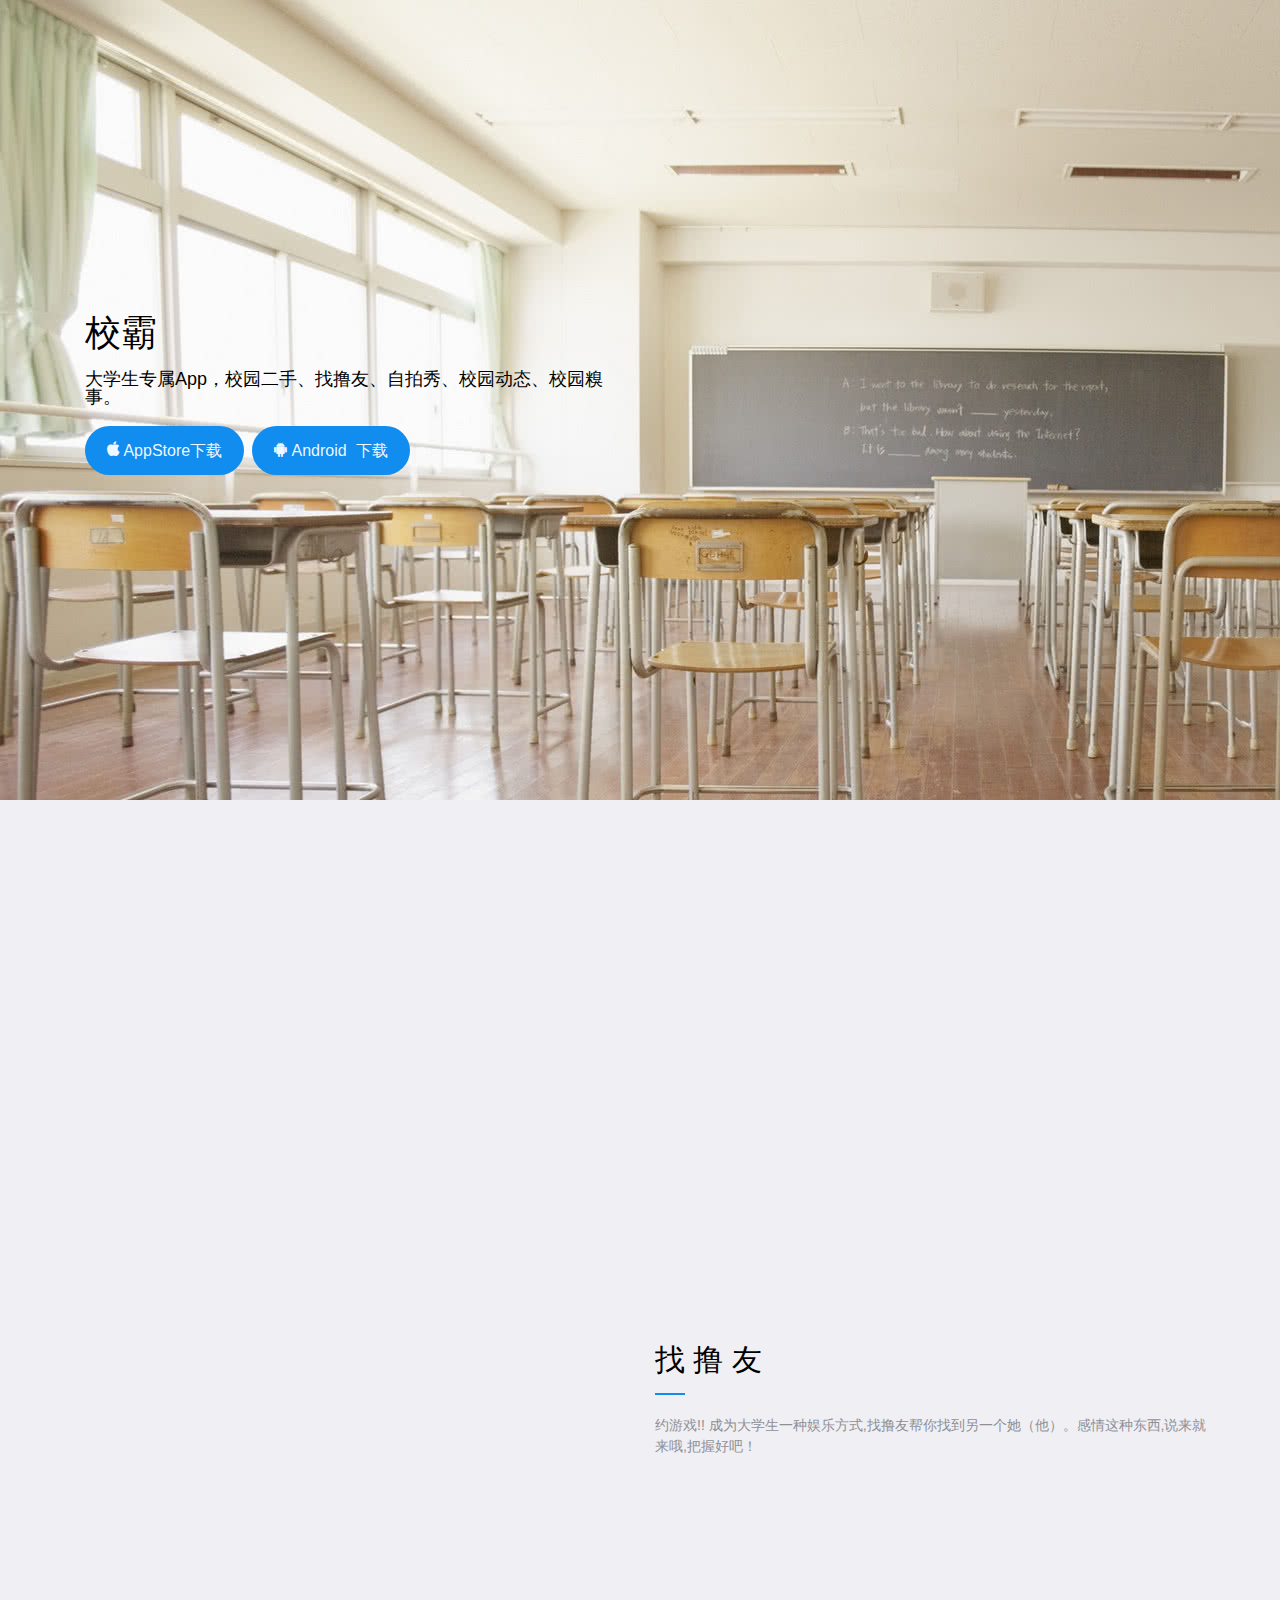
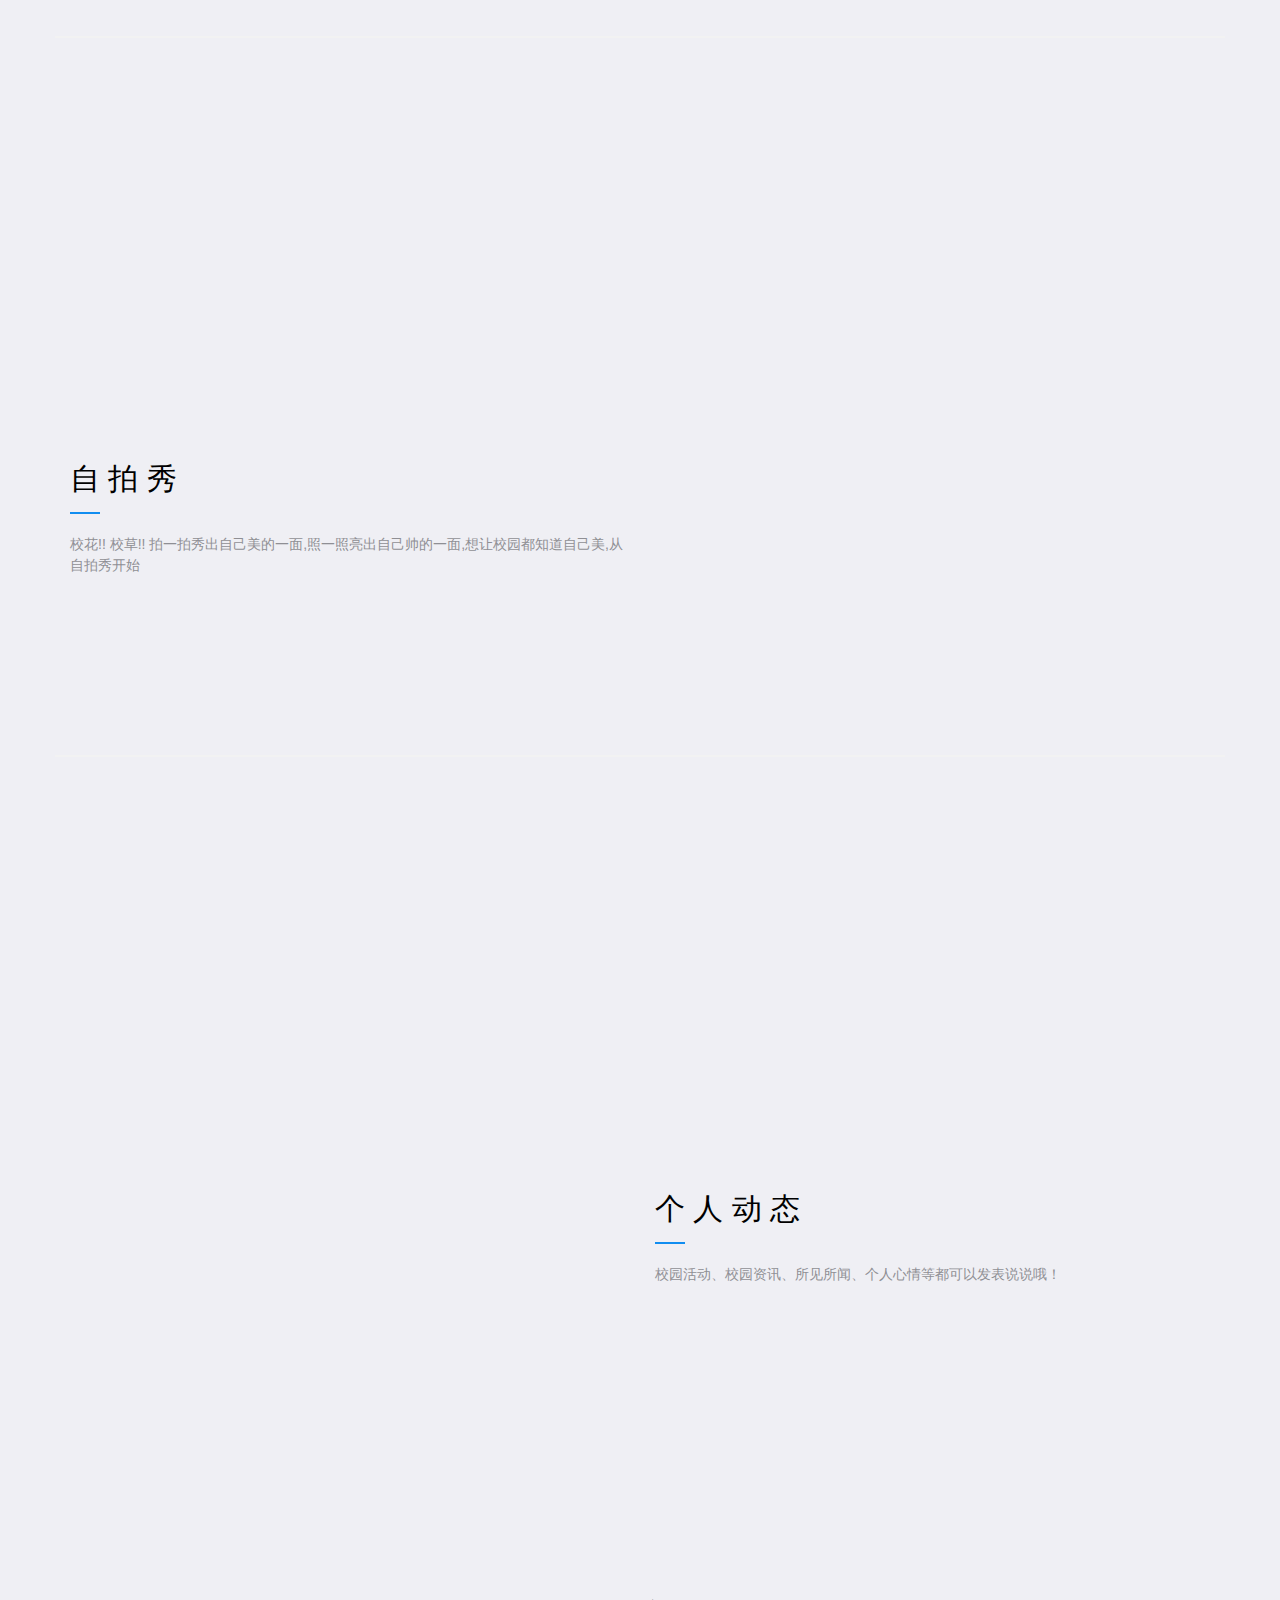
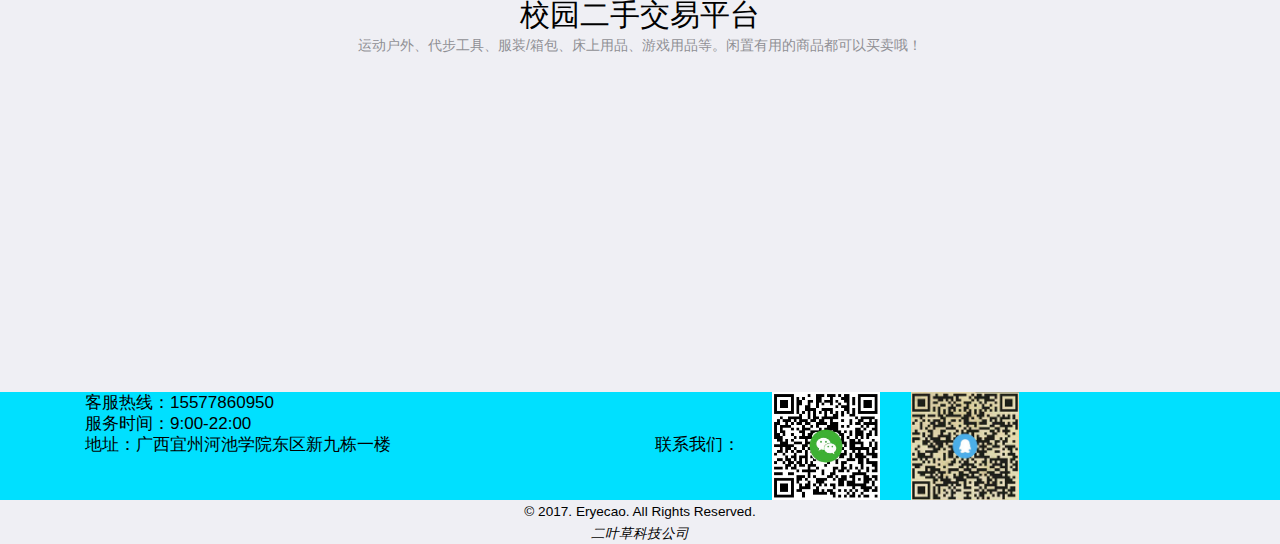
==== commit 6ed3664d: "新增校霸隐私政策，修改logo颜色为蓝色。" ====
--- a/WebContent/index.html
+++ b/WebContent/index.html
@@ -240,8 +240,25 @@
 			</div>
 		</div>
 	
-		<div id="get-started">
-			<footer style="height: 350px; color: #000000;" id="footer">
+		<div id="get-started" style="padding: 0px;">
+			<footer style="height: 100%; padding: 0px;" id="footer">
+				<!--<div class="container" style="background-color: #282c36; height: 90%;width: 100%; padding: 0px;">
+					<div class="">		
+							<span>客服热线：15577860950</span><br>
+							<span>服务时间：9:00-22:00</span><br>
+							<span>地址：广西宜州河池学院东区新九栋一楼</span>
+					</div>		
+					<div class="">
+						<span >联系客服：</span>
+						<span style="margin-left: 5%;"><img width="20%" height="10%" src="images/weixin_zxx.jpg" /></span>
+						<span style="margin-left: 5%;"><img width="20%" height="10%" src="images/qq_zxx.jpg" /></span> 
+					</div>
+					
+				</div>
+				<div class="col-md-12 text-center" style="background-color: #22242e;color: white;height:10%;">
+					<small>&copy; 2017. Eryecao. All Rights Reserved.</small><br>
+					<em><small>二叶草科技公司</small></em>
+				</div>-->
 				<div class="container">
 					<div class="col-md-6 col-sm-6">		
 							<span>客服热线：15577860950</span><br>
@@ -249,11 +266,10 @@
 							<span>地址：广西宜州河池学院东区新九栋一楼</span>
 					</div>		
 					<div class="col-md-6 col-sm-6">
-						<span >联系客服：</span>
+						<span >联系我们：</span>
 						<span style="margin-left: 5%;"><img width="20%" height="10%" src="images/weixin_zxx.jpg" /></span>
 						<span style="margin-left: 5%;"><img width="20%" height="10%" src="images/qq_zxx.jpg" /></span> 
 					</div>
-					
 				</div>
 				<div class="col-md-12 text-center">
 					<small>&copy; 2017. Eryecao. All Rights Reserved.</small><br>
@@ -261,6 +277,7 @@
 				</div>
 			</footer>
 		</div>
+		
 	</div>
 	
 <!-- jQuery -->
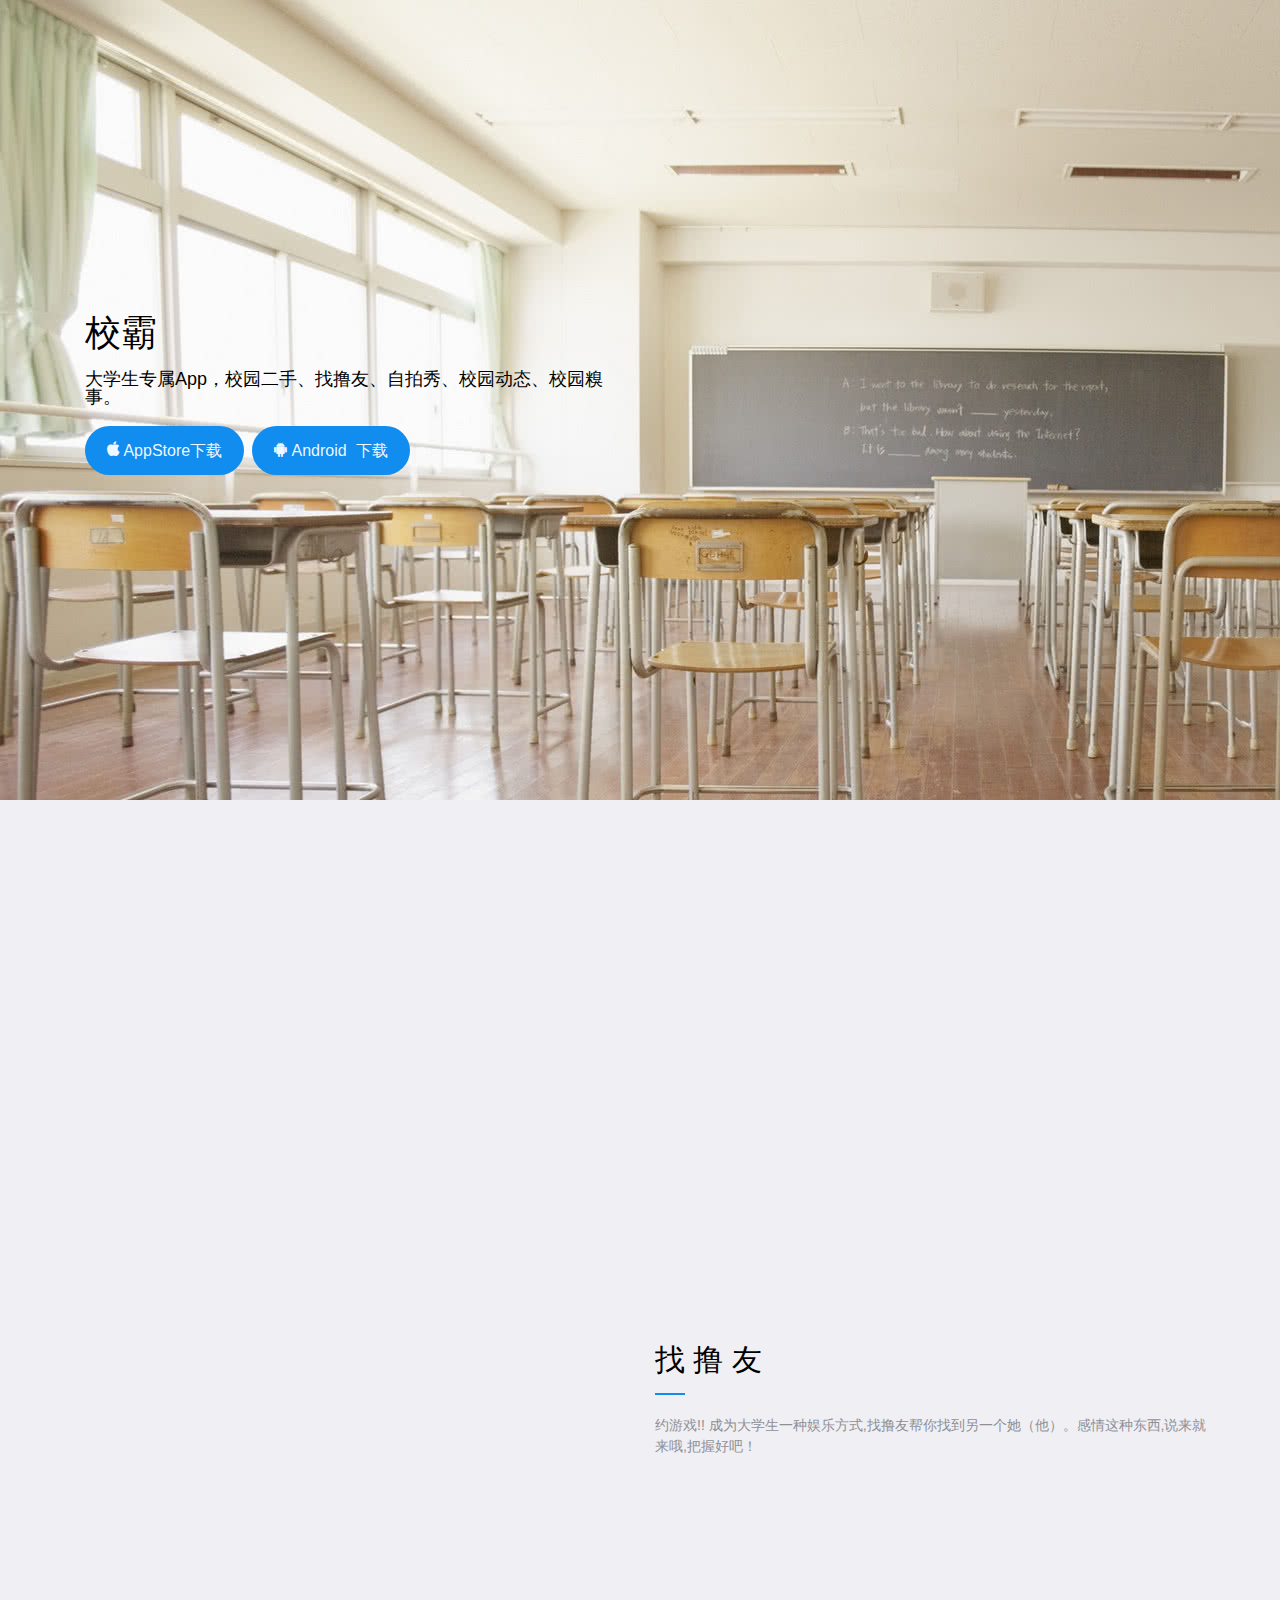
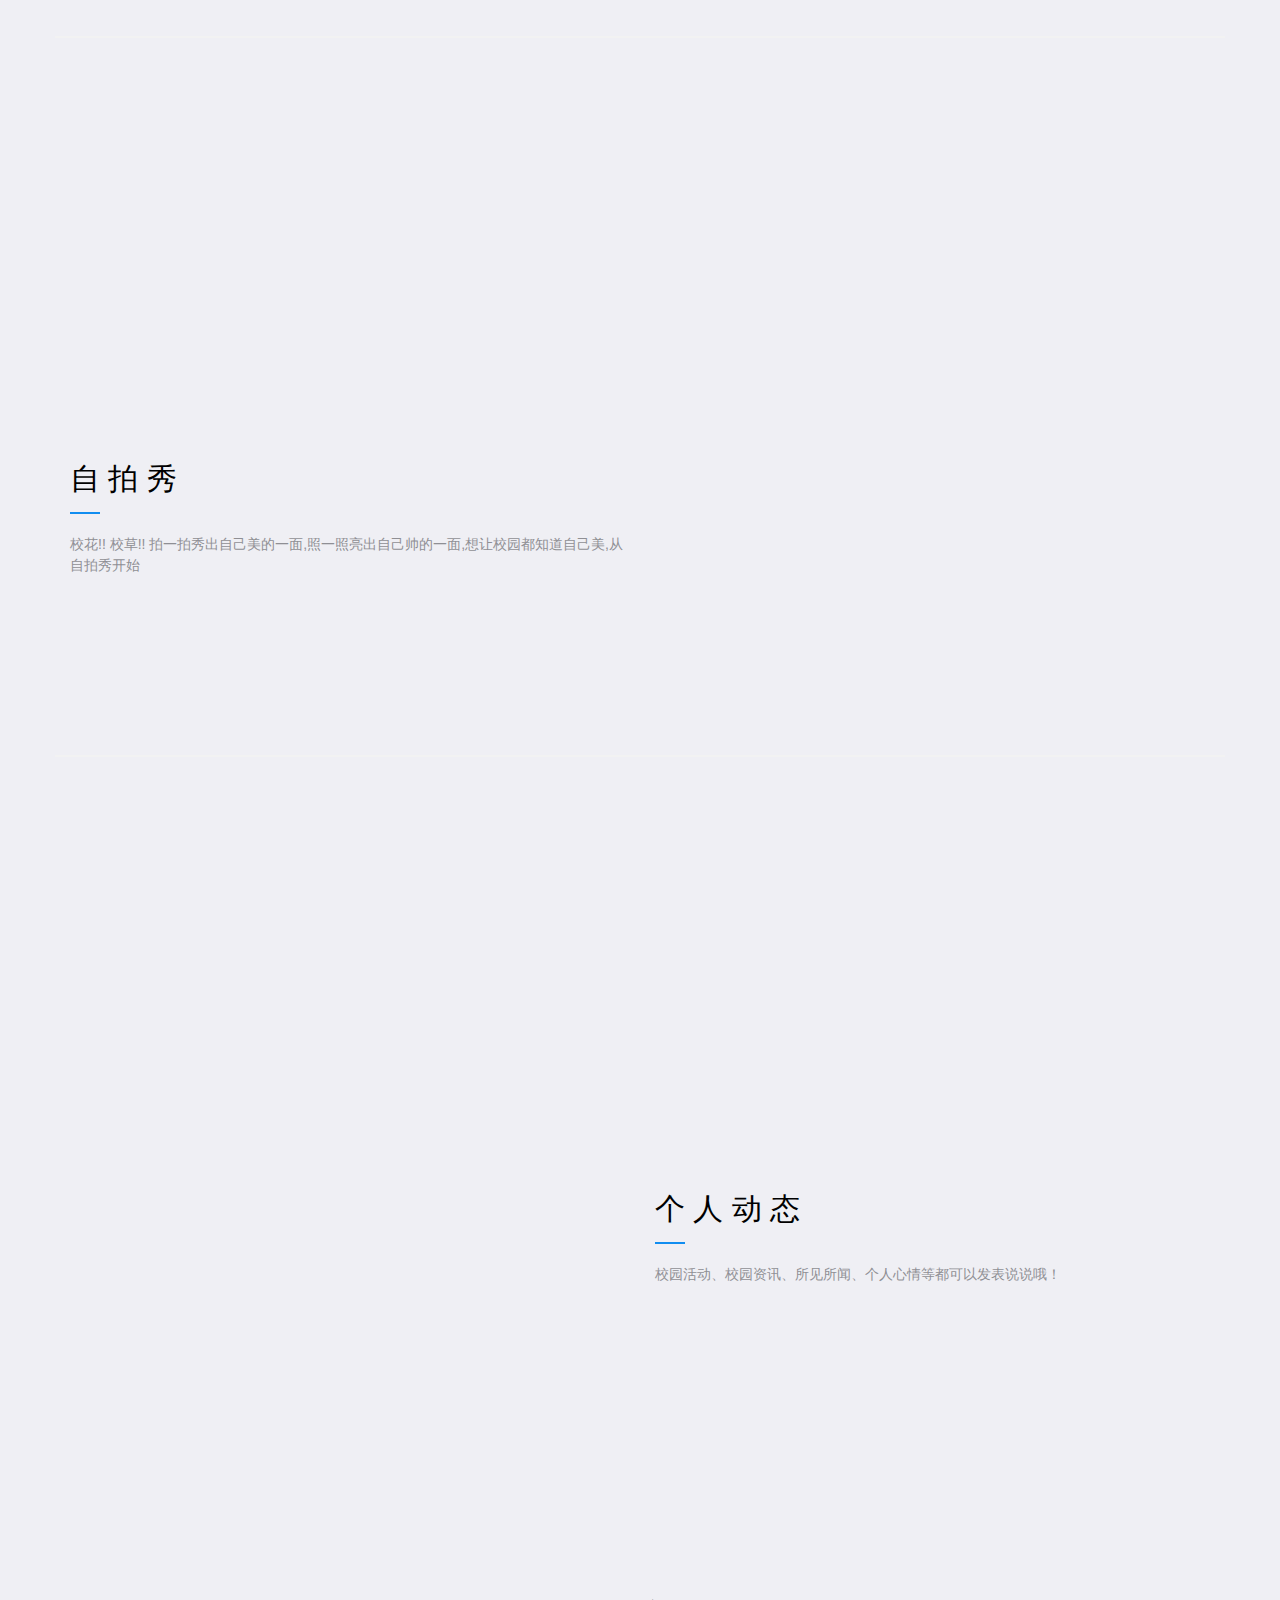
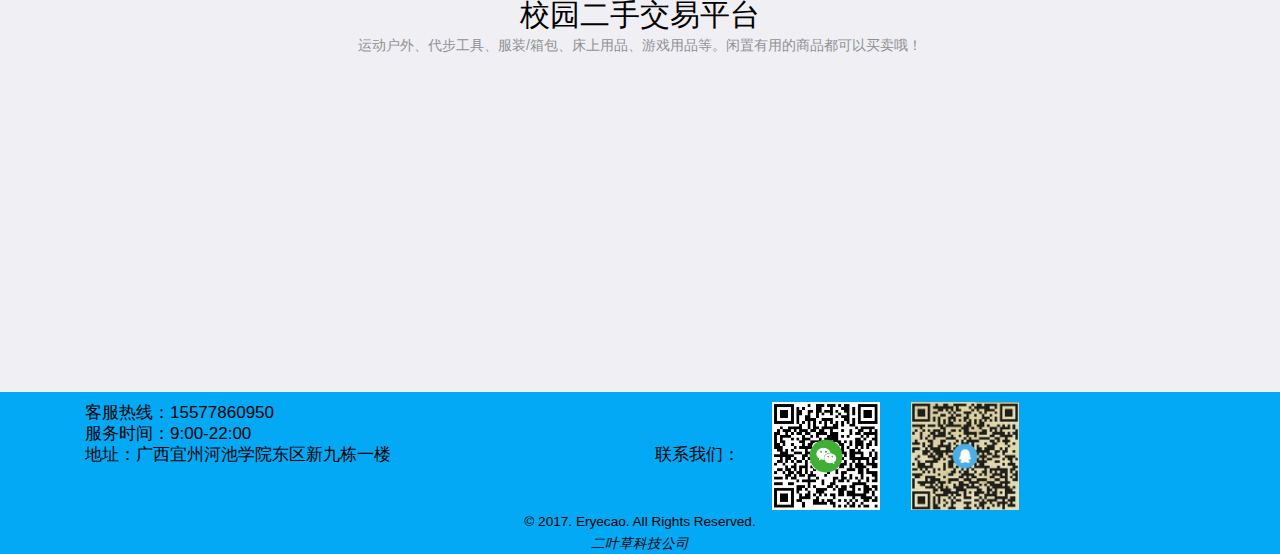
==== commit 6d2e2b1b: "更换首页图片，新增Android版下载链接。" ====
--- a/WebContent/index.html
+++ b/WebContent/index.html
@@ -57,7 +57,7 @@
 			</div>
 			<div class="col-md-6 col-sm-6">
 				<figure class="fh5co-intro-img">
-					<img class="img-1 animate-box" src="images/Screenshot01.jpg" alt="Free Website Template by FreeHTML5.co">
+					<img class="img-1 animate-box" src="images/Screenshot_01.png" alt="Free Website Template by FreeHTML5.co">
 					<!--<img class="img-2 animate-box hidden-xs" src="images/Screenshot02.jpg" alt="Free Website Template by FreeHTML5.co">-->
 				</figure>
 			</div>
@@ -80,7 +80,7 @@
 				<div class="col-md-6 col-md-pull-6">
 					<div class="fh5co-img">
 						<figure class="fh5co-figure animate-box">
-							<img class="img-2" src="images/Screenshot03.png" alt="Free Website Template by FreeHTML5.co">	
+							<img class="img-2" src="images/Screenshot_04.png" alt="Free Website Template by FreeHTML5.co">	
 						</figure>
 					</div>
 				</div>
@@ -100,7 +100,7 @@
 				<div class="col-md-6">
 					<div class="fh5co-img">
 						<figure class="fh5co-figure animate-box">
-							<img class="img-2" src="images/Screenshot02.jpg" alt="Free Website Template by FreeHTML5.co">	
+							<img class="img-2" src="images/Screenshot_03.png" alt="Free Website Template by FreeHTML5.co">	
 						</figure>
 					</div>
 				</div>
@@ -119,7 +119,7 @@
 				<div class="col-md-6 col-md-pull-6">
 					<div class="fh5co-img">
 						<figure class="fh5co-figure animate-box">
-							<img class="img-2" src="images/Screenshot05.png" alt="Free Website Template by FreeHTML5.co">	
+							<img class="img-2" src="images/Screenshot_05.png" alt="Free Website Template by FreeHTML5.co">	
 						</figure>
 					</div>
 				</div>
@@ -203,45 +203,42 @@
 					<div class="col-md-3 animate-box">
 						<div class="feature-center">
 							<span class="icon">
-								<i class="fa fa-hand-peace-o"></i>
-							</span>
-							<h3>二手商品</h3>
-							
+								<img src="images/icon01.png"/>
+								<!--<i class="fa fa-hand-peace-o"></i>-->
+							</span>
+							<h3>手机</h3>
 						</div>
 					</div>
 					<div class="col-md-3 animate-box">
 						<div class="feature-center">
 							<span class="icon">
-								<i class="fa fa-gamepad"></i>
-							</span>
-							<h3>找撸友</h3>
-							
+								<img src="images/icon02.png" />
+							</span>
+							<h3>图书杂志</h3>
 						</div>
 					</div>
 					<div class="col-md-3 animate-box">
 						<div class="feature-center">
 							<span class="icon">
-								<i class="fa fa-camera-retro"></i>
-							</span>
-							<h3>自拍秀</h3>
-							
+								<img src="images/icon03.png" />
+							</span>
+							<h3>3C数码</h3>
 						</div>
 					</div>
 					<div class="col-md-3 animate-box">
 						<div class="feature-center">
 							<span class="icon">
-								<i class="fa  fa-star"></i>
-							</span>
-							<h3>个人动态</h3>
-							
+								<img src="images/icon04.png" />
+							</span>
+							<h3>代步工具</h3>
 						</div>
 					</div>
 				</div>
 			</div>
 		</div>
 	
-		<div id="get-started" style="padding: 0px;">
-			<footer style="height: 100%; padding: 0px;" id="footer">
+		<div id="get-started" style="padding: 0px;background-color: #03a9f4;">
+			<footer style="height: 100%; padding: 10px 0px 0px 0px; background-color: #03a9f4;" id="footer">
 				<!--<div class="container" style="background-color: #282c36; height: 90%;width: 100%; padding: 0px;">
 					<div class="">		
 							<span>客服热线：15577860950</span><br>
@@ -271,7 +268,7 @@
 						<span style="margin-left: 5%;"><img width="20%" height="10%" src="images/qq_zxx.jpg" /></span> 
 					</div>
 				</div>
-				<div class="col-md-12 text-center">
+				<div class="col-md-12 text-center" style="background-color: #03a9f4;">
 					<small>&copy; 2017. Eryecao. All Rights Reserved.</small><br>
 					<em><small>二叶草科技公司</small></em>
 				</div>
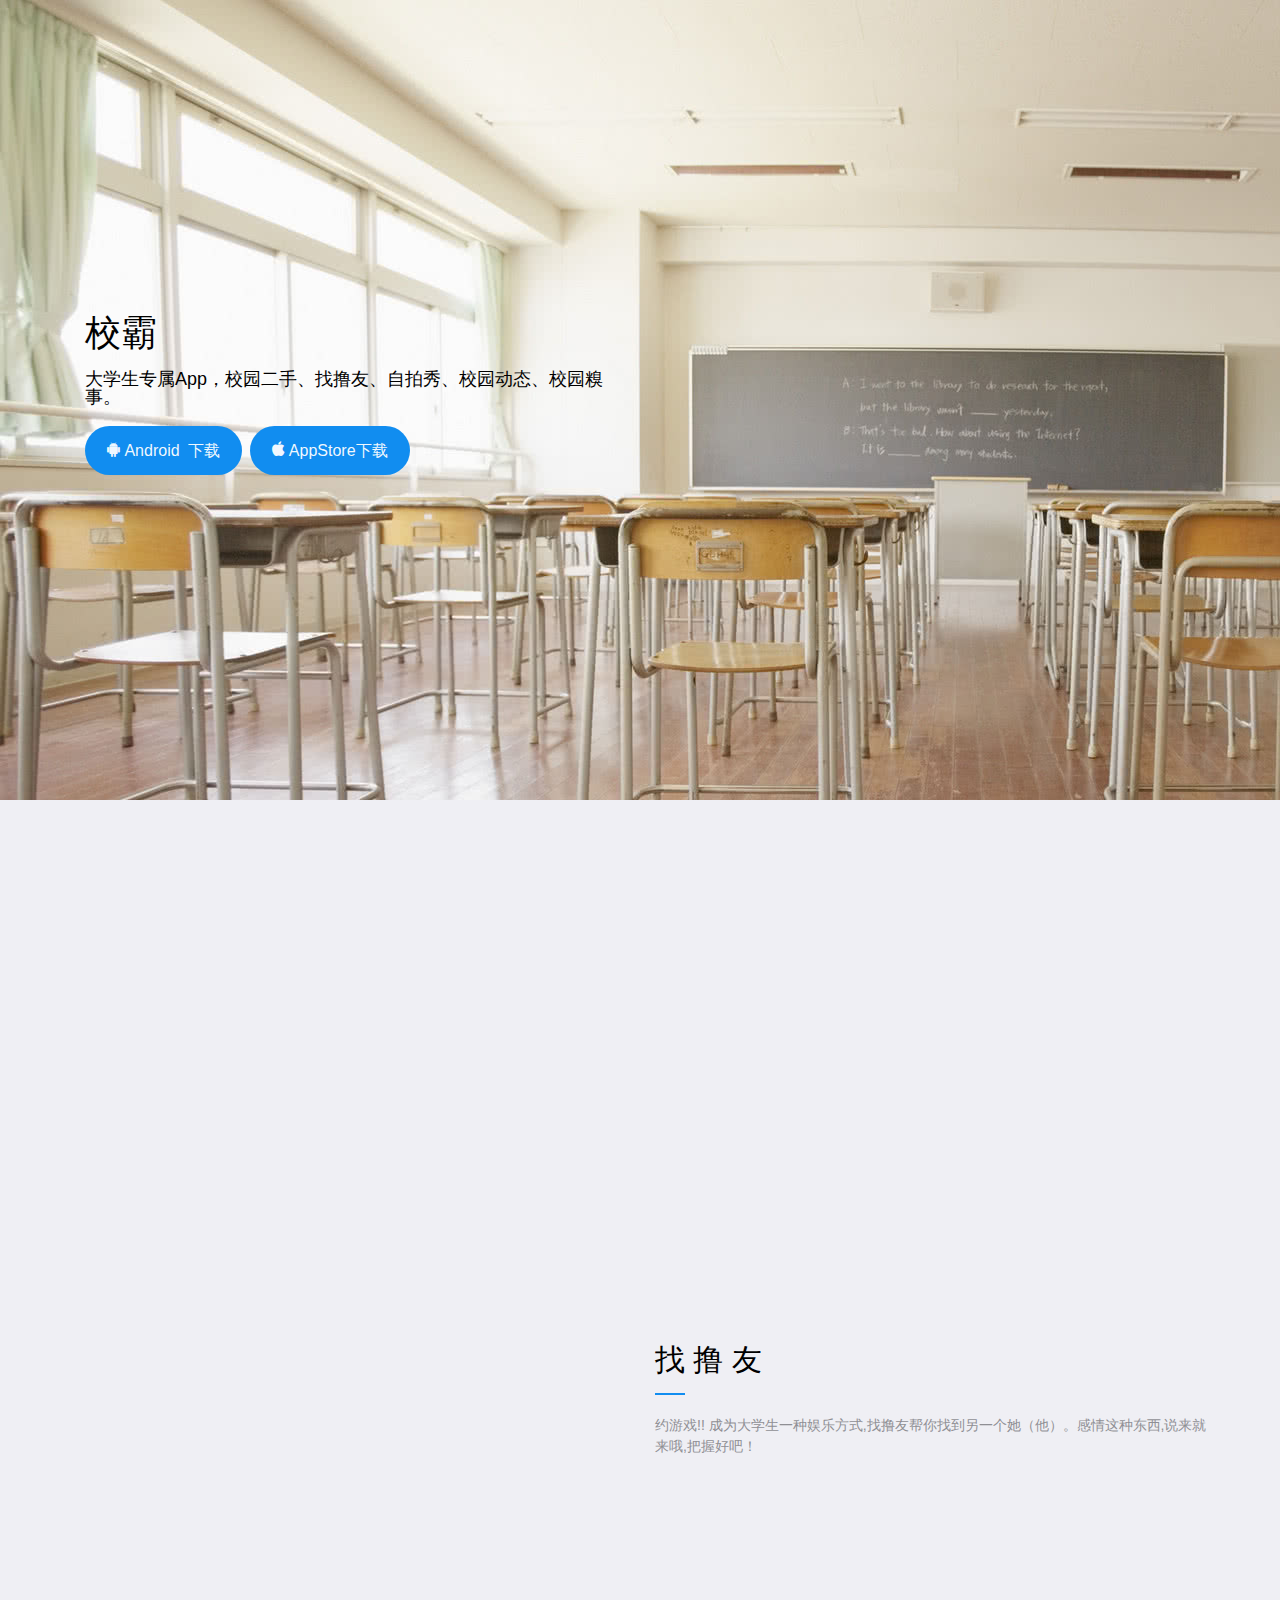
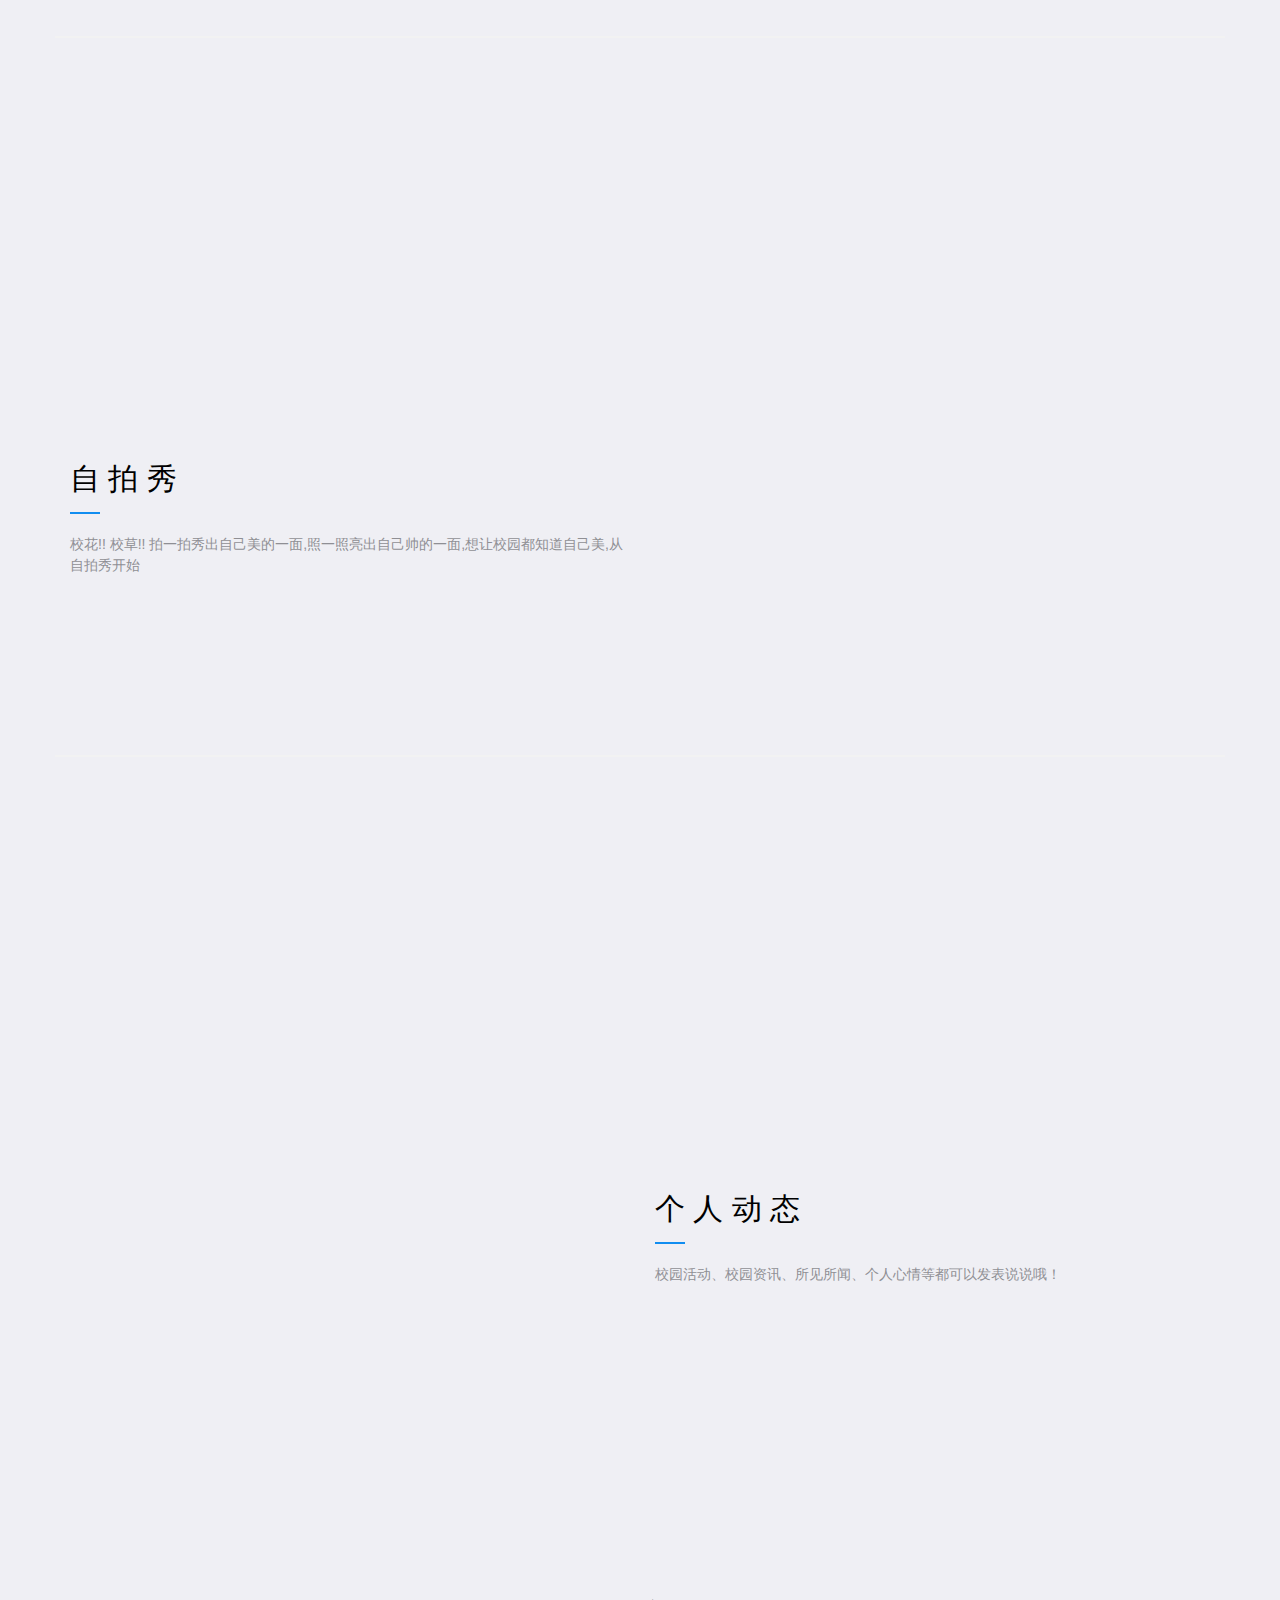
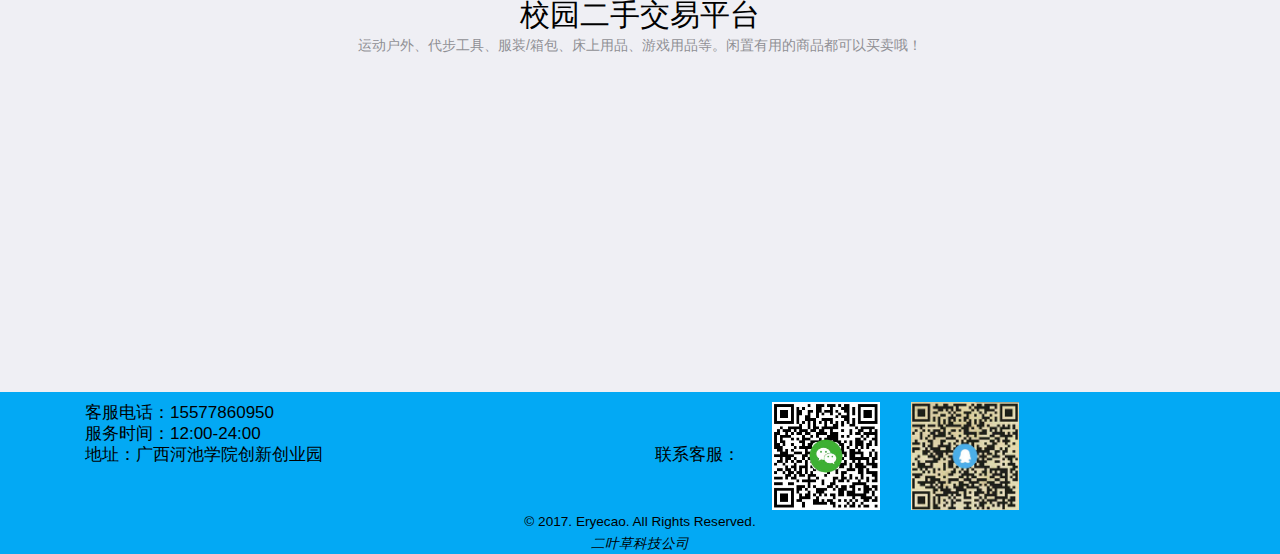
==== commit f2a5d293: "完善首页，新增Android版本下载链接。" ====
--- a/WebContent/index.html
+++ b/WebContent/index.html
@@ -10,7 +10,6 @@
 	<meta name="viewport" content="width=device-width, initial-scale=1">
 	<meta name="description" content="校霸官网" />
 	<meta name="keywords" content="校霸,校霸二手,校园,校园二手,二手,校霸官网" />
-	
 	<!-- Place favicon.ico and apple-touch-icon.png in the root directory -->
 	<link rel="shortcut icon" href="images/logo16.png">
 	<!-- <link href='https://fonts.googleapis.com/css?family=Varela+Round' rel='stylesheet' type='text/css'> -->
@@ -33,9 +32,7 @@
 	<script src="js/respond.min.js"></script>
 	<![endif]-->
 	<script src="js/respond.min.js"></script>
-	
 	<link rel="stylesheet" href="css/mui.min.css">
-	
 </head>
 
 <body>
@@ -49,8 +46,8 @@
 					<h1 id="fh5co-logo" style="color: black;">校霸</h1>
 					<h4 style="color: black;">大学生专属App，校园二手、找撸友、自拍秀、校园动态、校园糗事。</h4>
 					<p style="margin-top: 2rem;">
-						<a class="btn btn-primary" onclick="AndroidDownload()"><i class="icon-apple"></i> AppStore下载</a>
-						<a class="btn btn-primary" onclick="IOSDownload()"><i class="icon-android"></i> Android&nbsp; 下载</a>
+						<a class="btn btn-primary" href="xiaoba_android_download.html"><i class="icon-android"></i> Android&nbsp; 下载</a>
+						<a class="btn btn-primary" onclick="IOSDownload()"><i class="icon-apple"></i> AppStore下载</a>
 					</p>
 					
 				</div>
@@ -258,12 +255,12 @@
 				</div>-->
 				<div class="container">
 					<div class="col-md-6 col-sm-6">		
-							<span>客服热线：15577860950</span><br>
-							<span>服务时间：9:00-22:00</span><br>
-							<span>地址：广西宜州河池学院东区新九栋一楼</span>
+							<span>客服电话：15577860950</span><br>
+							<span>服务时间：12:00-24:00</span><br>
+							<span>地址：广西河池学院创新创业园</span>
 					</div>		
 					<div class="col-md-6 col-sm-6">
-						<span >联系我们：</span>
+						<span >联系客服：</span>
 						<span style="margin-left: 5%;"><img width="20%" height="10%" src="images/weixin_zxx.jpg" /></span>
 						<span style="margin-left: 5%;"><img width="20%" height="10%" src="images/qq_zxx.jpg" /></span> 
 					</div>
@@ -274,9 +271,7 @@
 				</div>
 			</footer>
 		</div>
-		
 	</div>
-	
 <!-- jQuery -->
 <script src="js/jquery.min.js"></script>
 <!-- jQuery Easing -->
@@ -292,20 +287,9 @@
 </body>
 <script type="text/javascript" src="js/mui.js"></script>
 <script type="text/javascript" type="text/jscript">
-	function AndroidDownload(){
-		mui.toast('未开放下载，敬请期待！');
-		//mui.alert('未开放下载，敬请期待！', '校霸Android版', function() {
-		//	mui.toast('敬请期待');
-		//});
+	function IOSDownload(){
+		mui.toast('内测中，敬请期待！');
 	}
-	function IOSDownload(){
-		mui.toast('上线中，敬请期待！');
-		//mui.alert('上线中，敬请期待！', '校霸ios版', function() {
-		//	mui.toast('敬请期待');
-		//});
-	}
-	
-	
 </script>
 
 </html>
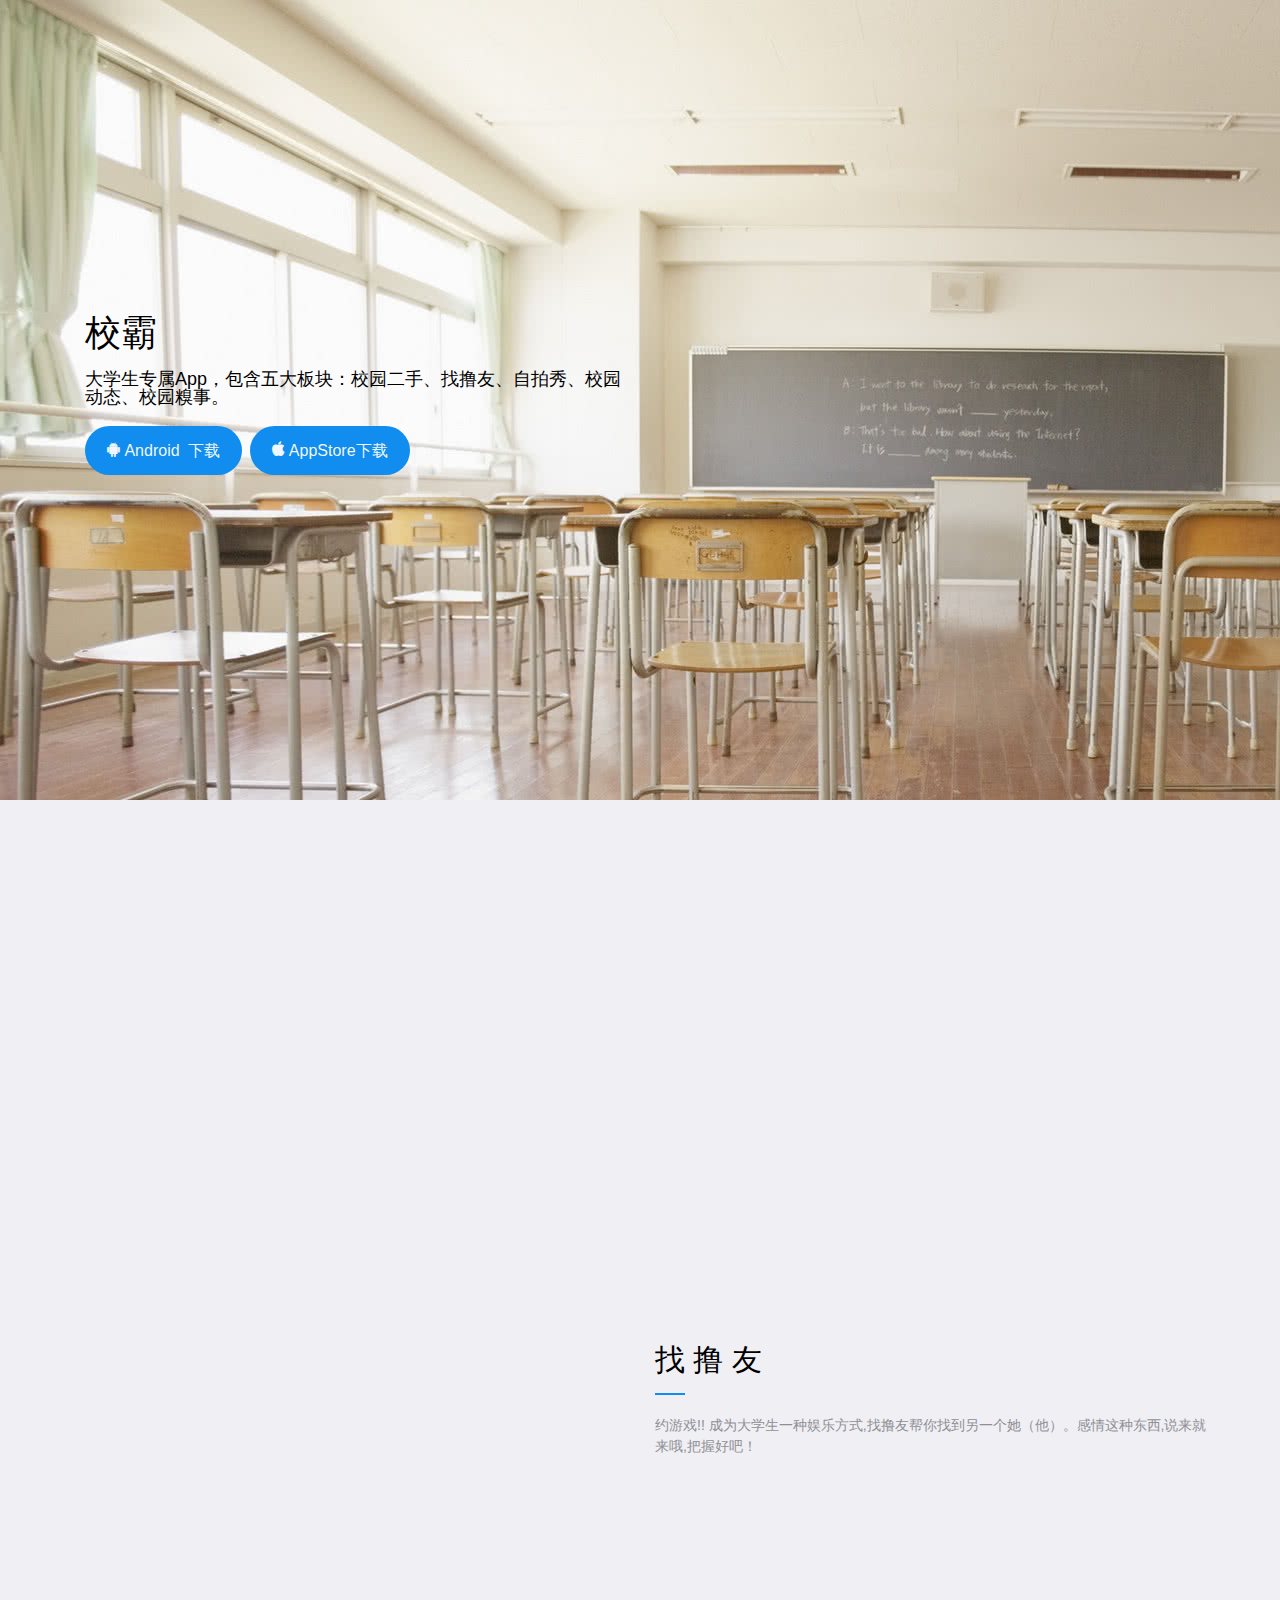
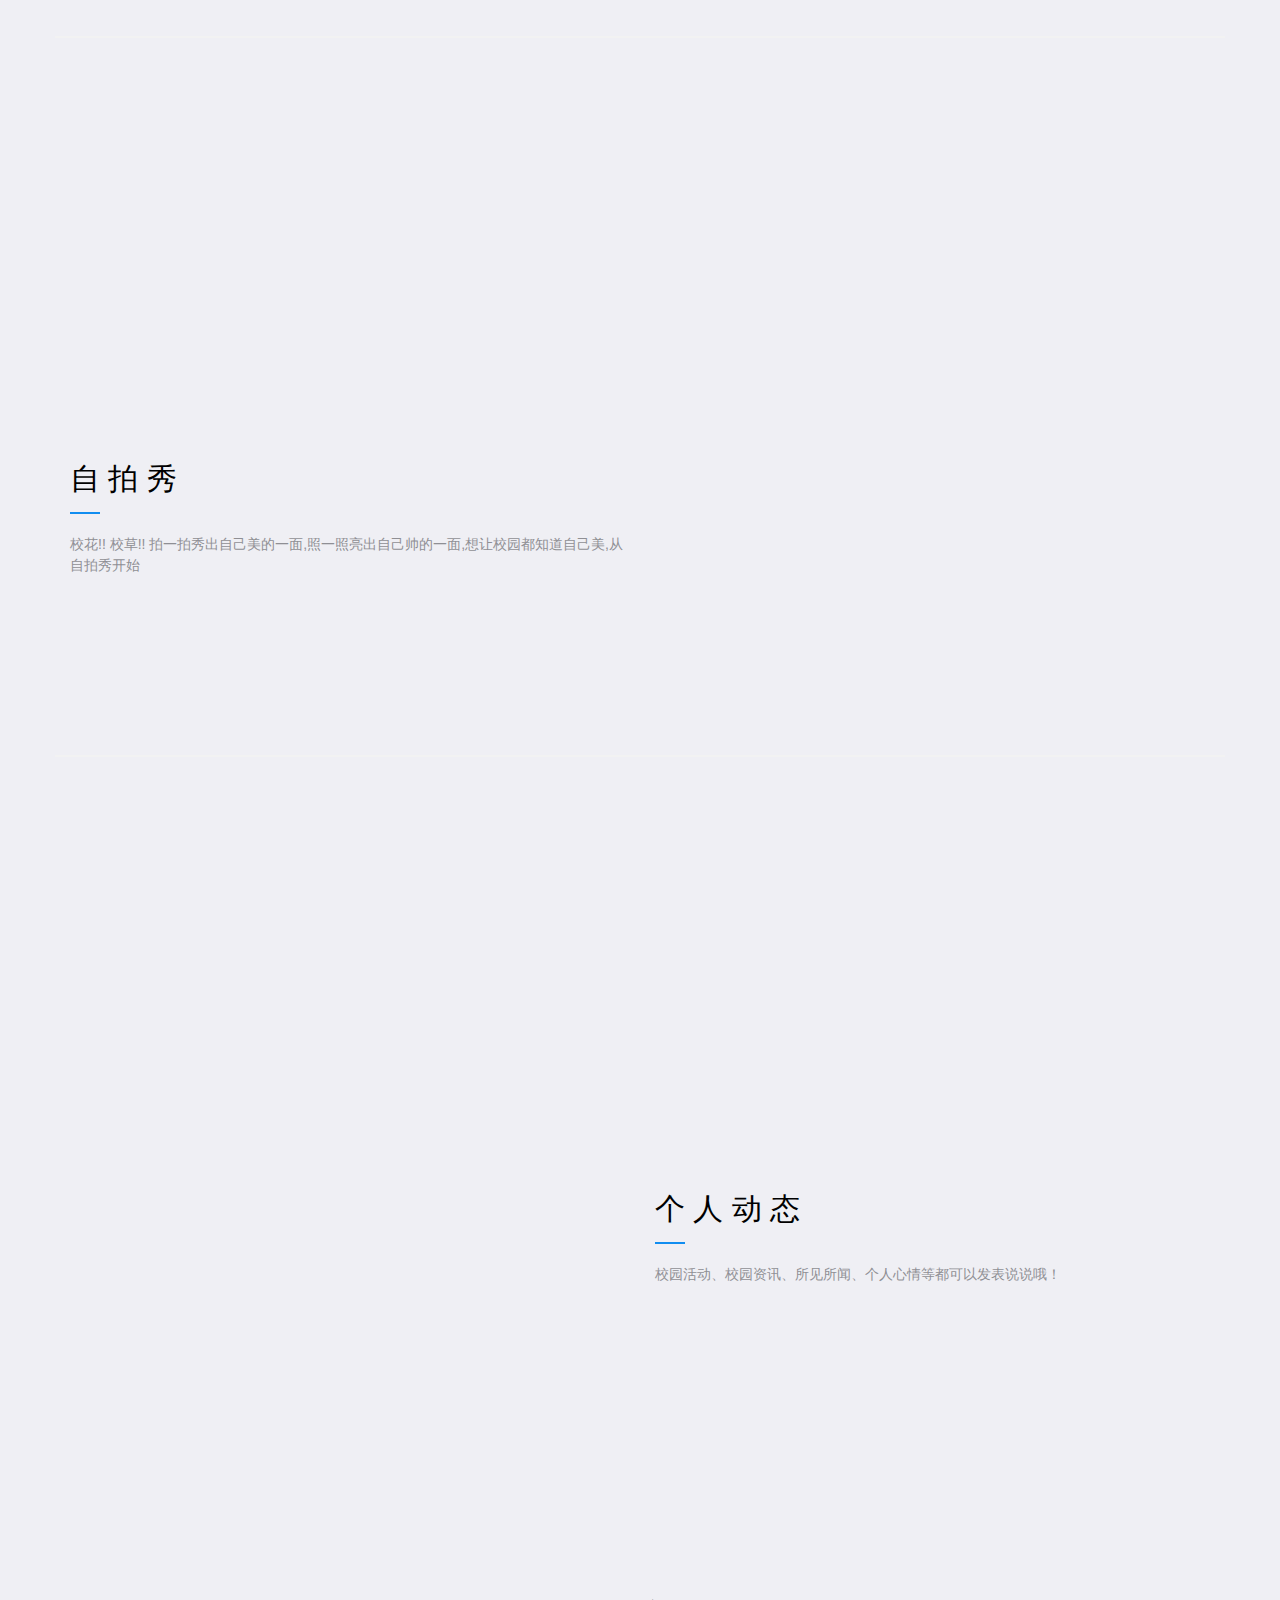
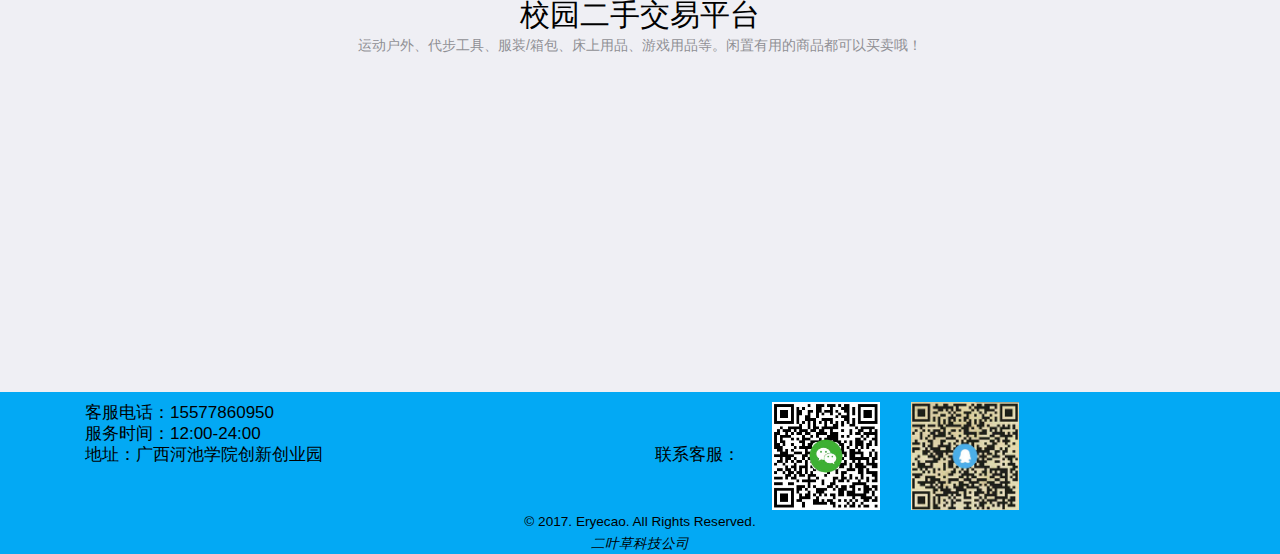
==== commit fee370d0: "宣传语微调" ====
--- a/WebContent/index.html
+++ b/WebContent/index.html
@@ -44,7 +44,7 @@
 			<div class="col-md-6 col-sm-6">
 				<div class="intro">
 					<h1 id="fh5co-logo" style="color: black;">校霸</h1>
-					<h4 style="color: black;">大学生专属App，校园二手、找撸友、自拍秀、校园动态、校园糗事。</h4>
+					<h4 style="color: black;">大学生专属App，包含五大板块：校园二手、找撸友、自拍秀、校园动态、校园糗事。</h4>
 					<p style="margin-top: 2rem;">
 						<a class="btn btn-primary" href="xiaoba_android_download.html"><i class="icon-android"></i> Android&nbsp; 下载</a>
 						<a class="btn btn-primary" onclick="IOSDownload()"><i class="icon-apple"></i> AppStore下载</a>
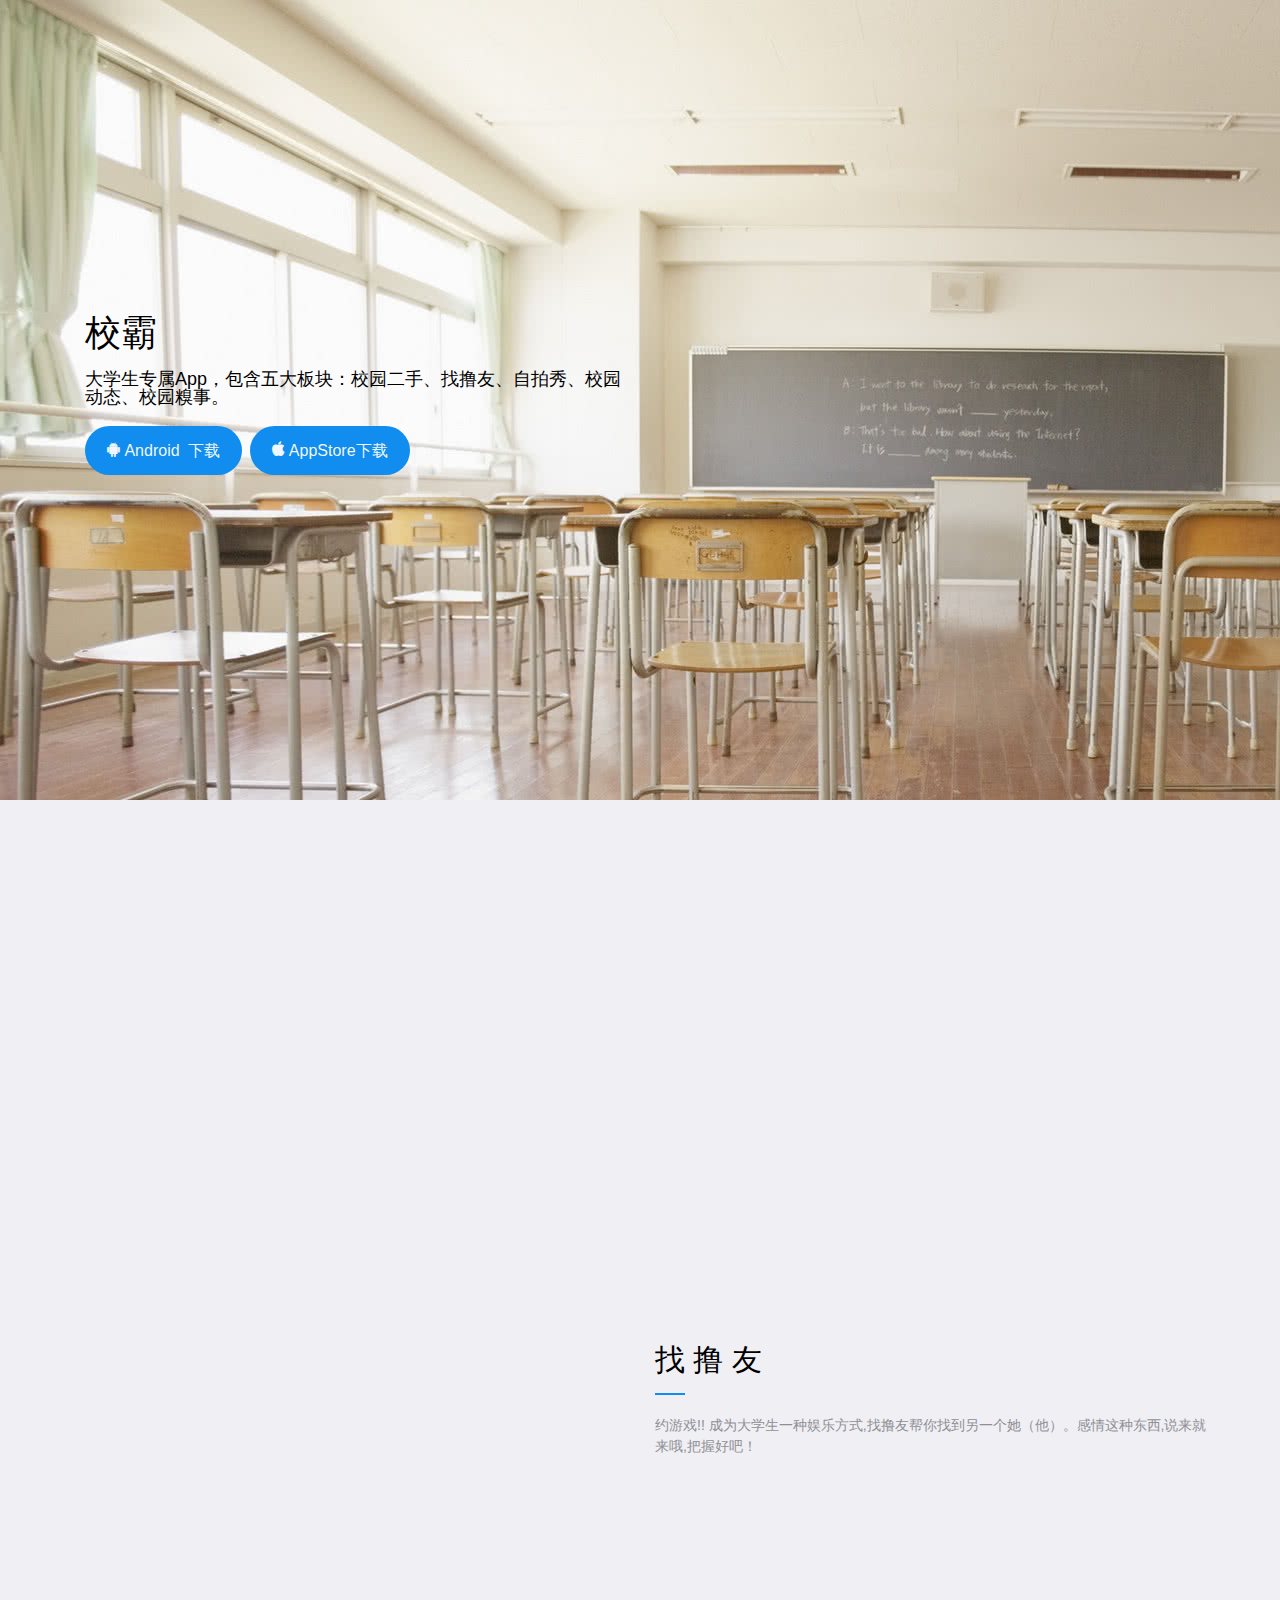
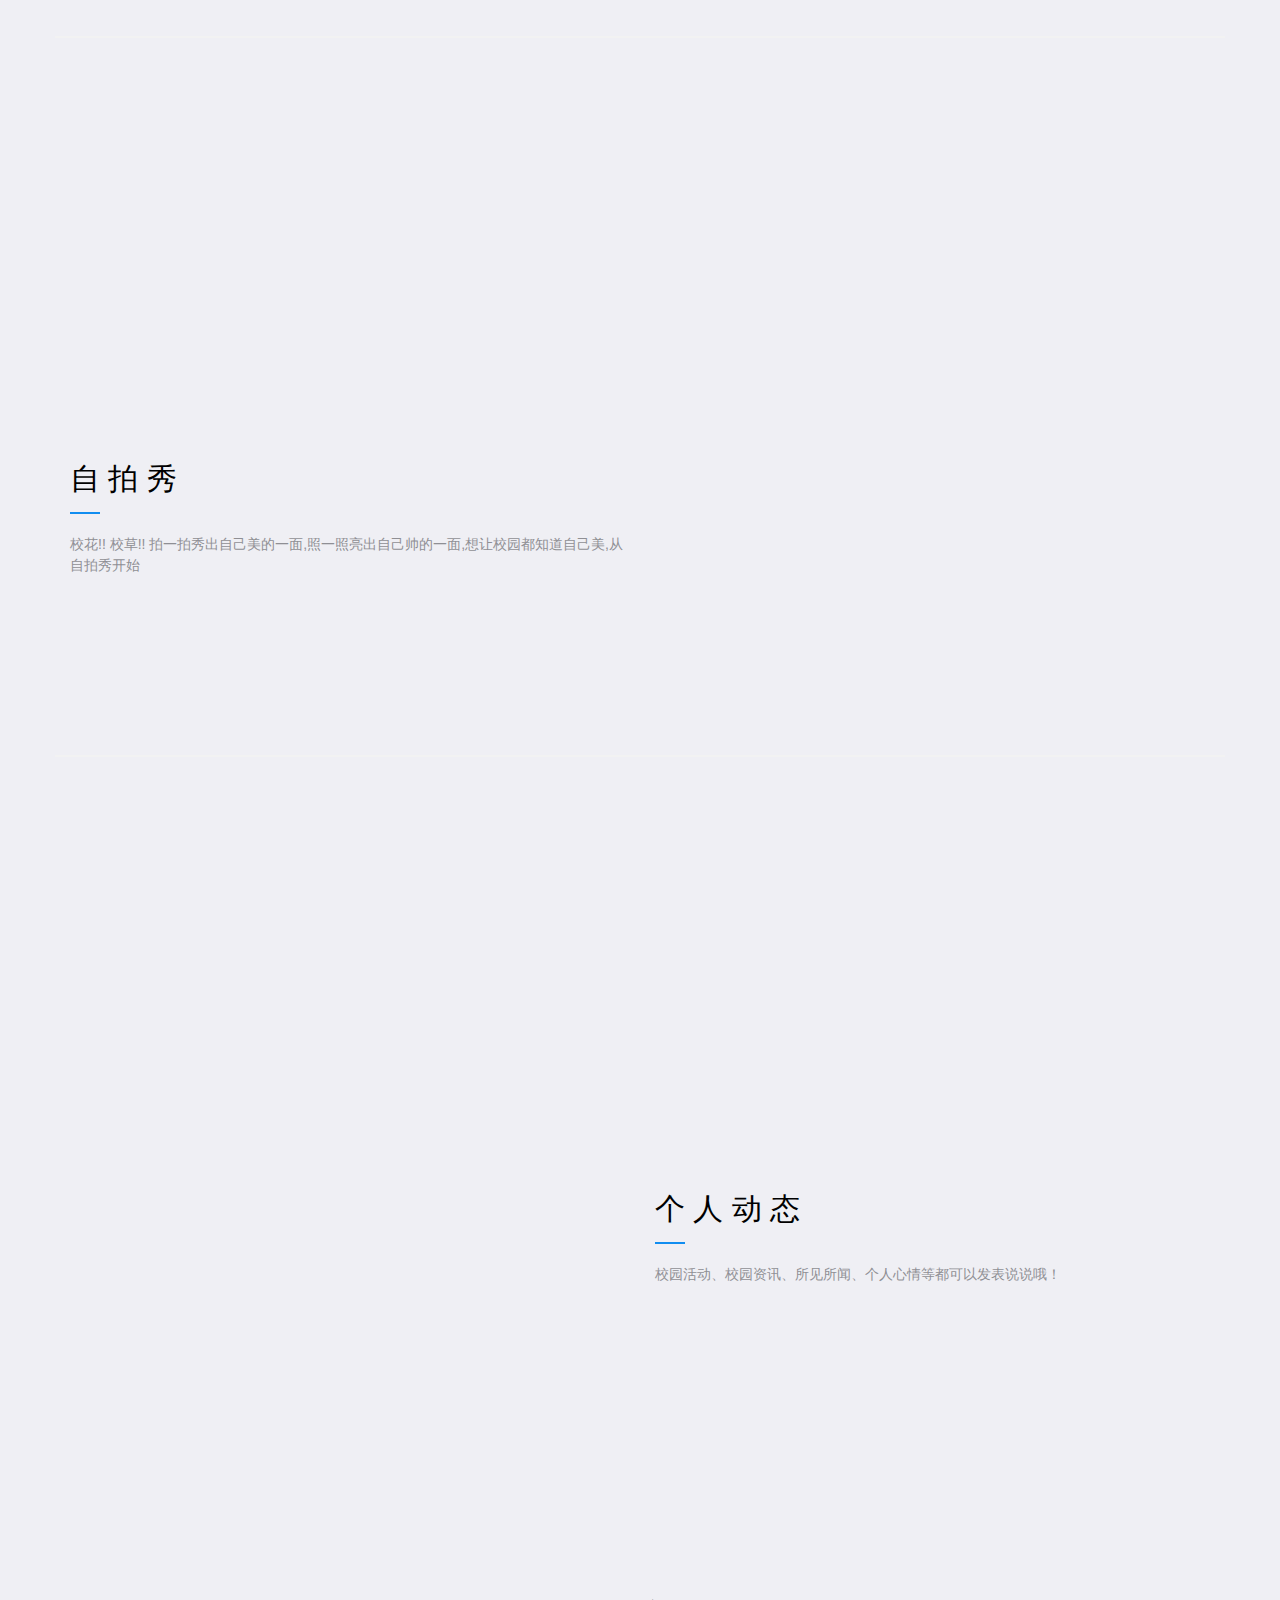
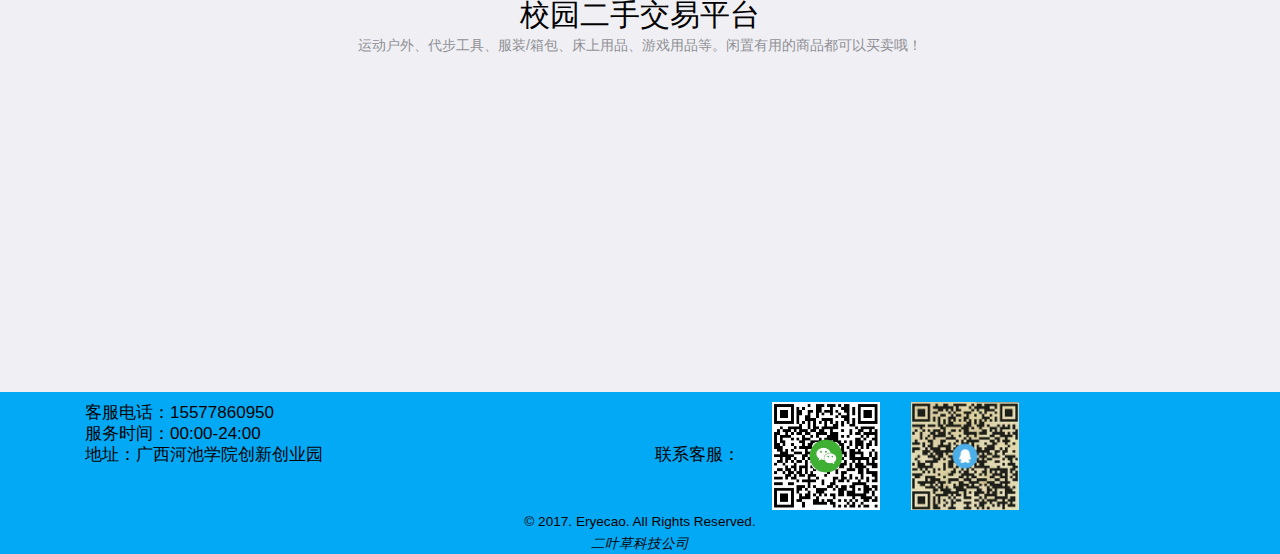
==== commit 1c46b24e: "设置主页" ====
--- a/WebContent/index.html
+++ b/WebContent/index.html
@@ -256,7 +256,7 @@
 				<div class="container">
 					<div class="col-md-6 col-sm-6">		
 							<span>客服电话：15577860950</span><br>
-							<span>服务时间：12:00-24:00</span><br>
+							<span>服务时间：00:00-24:00</span><br>
 							<span>地址：广西河池学院创新创业园</span>
 					</div>		
 					<div class="col-md-6 col-sm-6">
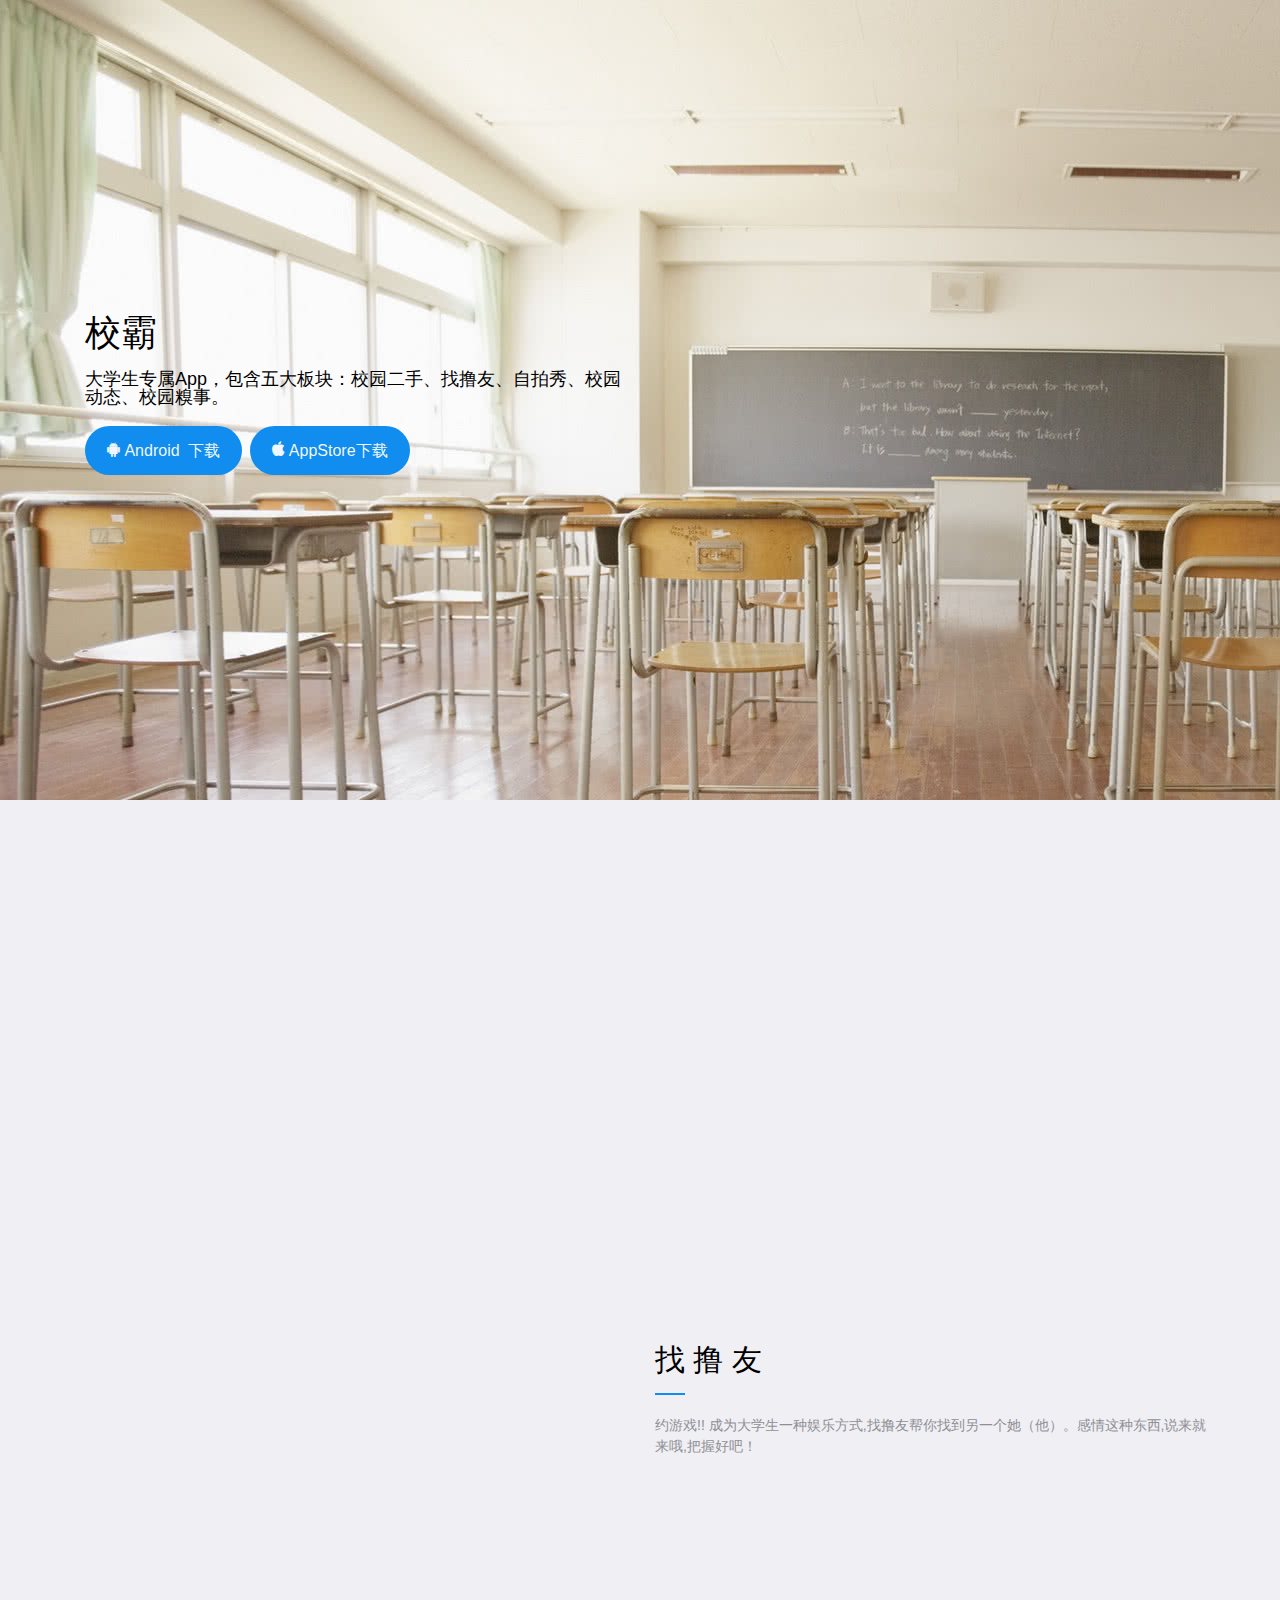
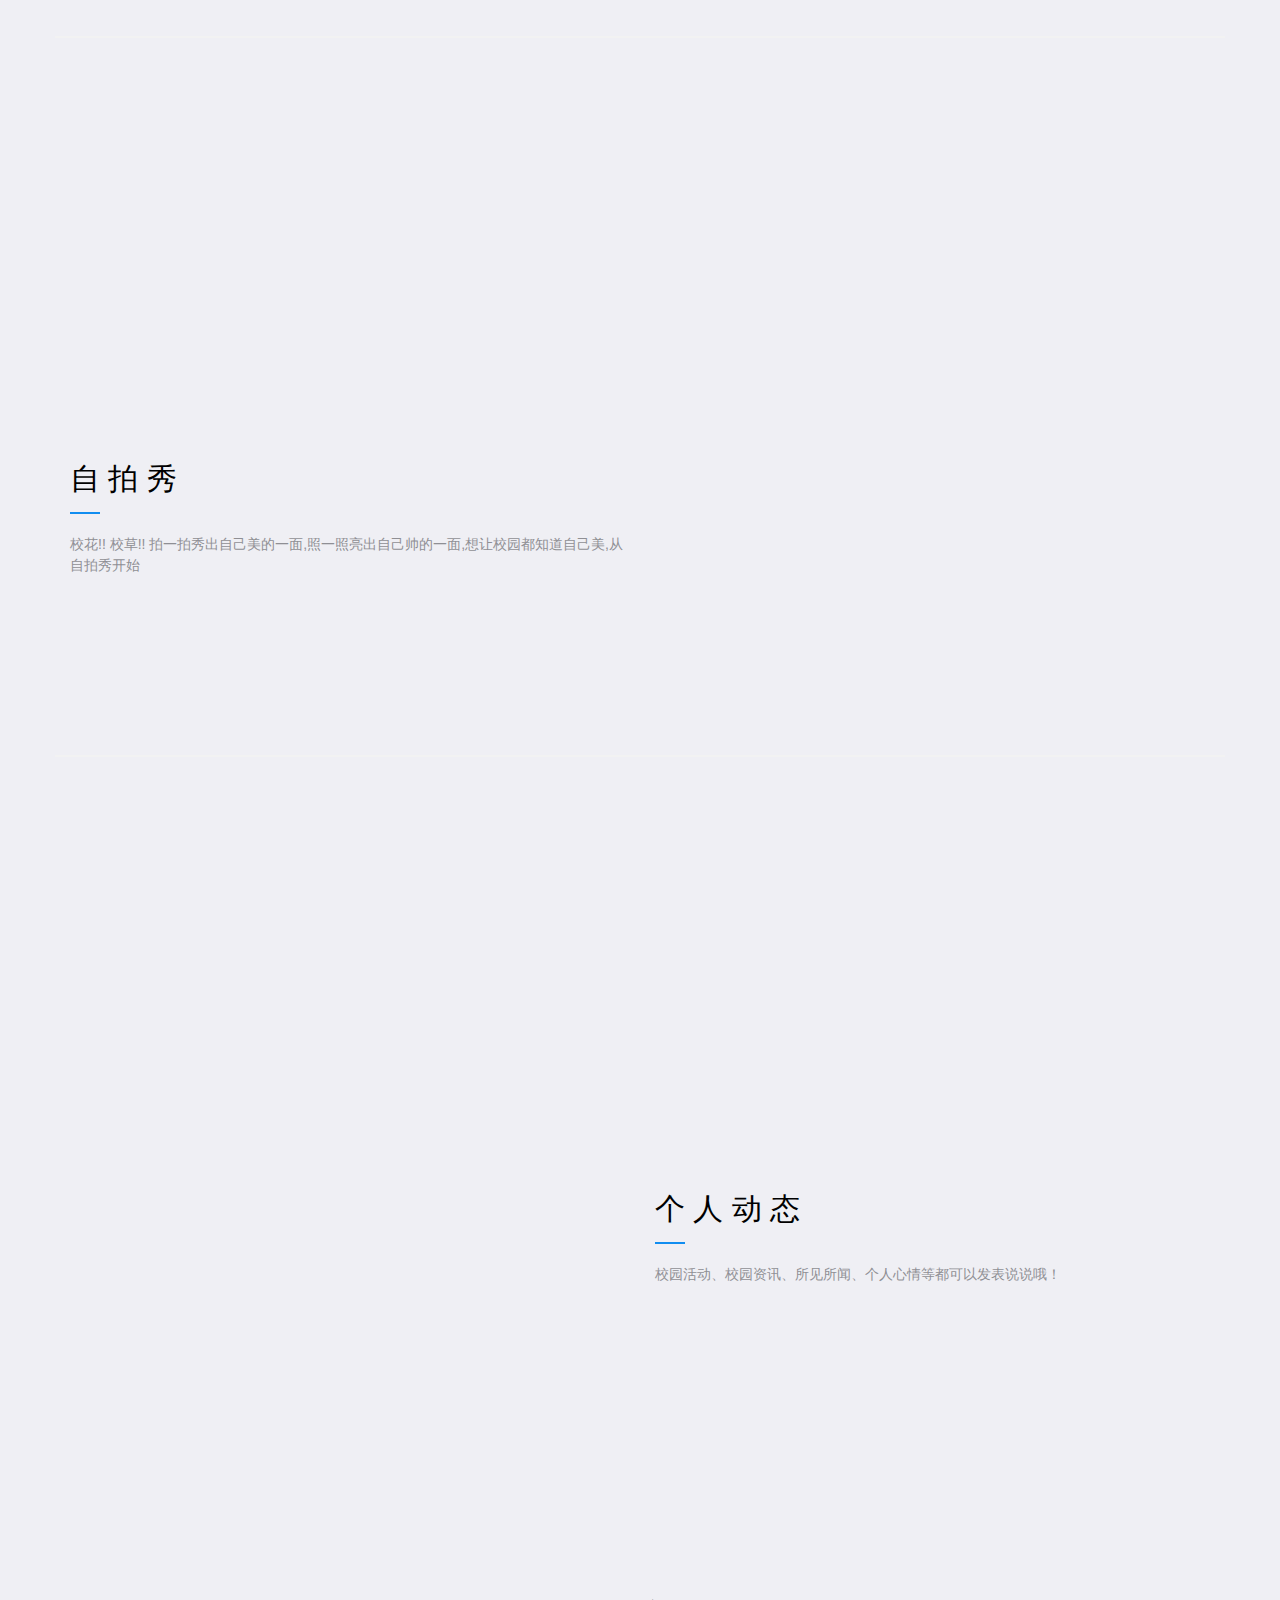
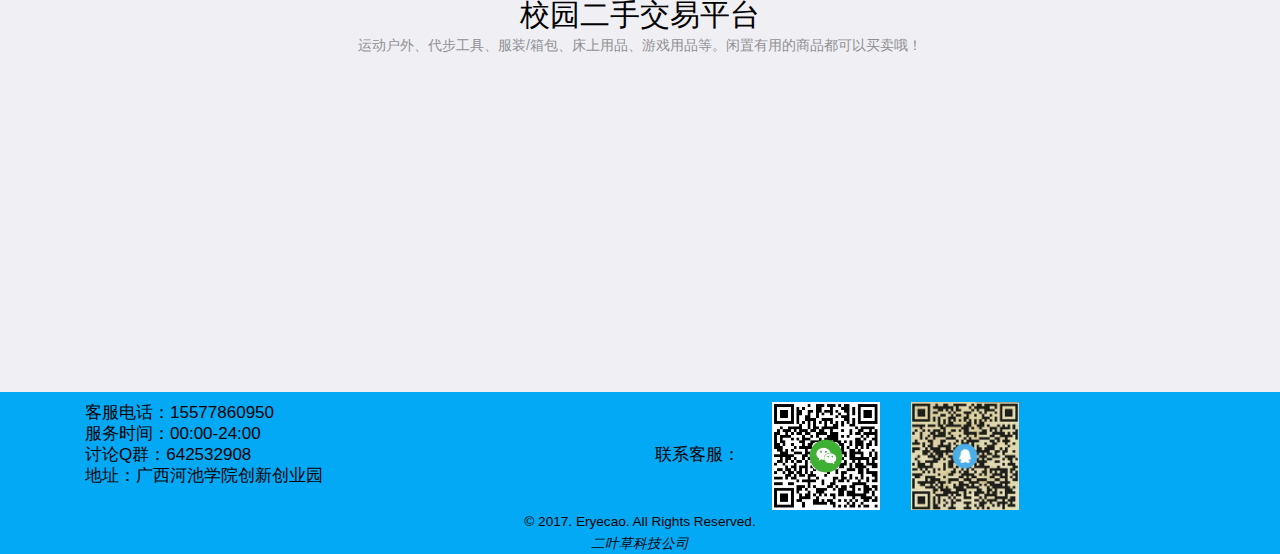
==== commit 11f681af: "更改官网地址。" ====
--- a/WebContent/index.html
+++ b/WebContent/index.html
@@ -257,6 +257,7 @@
 					<div class="col-md-6 col-sm-6">		
 							<span>客服电话：15577860950</span><br>
 							<span>服务时间：00:00-24:00</span><br>
+							<span>讨论Q群：642532908</span><br>
 							<span>地址：广西河池学院创新创业园</span>
 					</div>		
 					<div class="col-md-6 col-sm-6">
